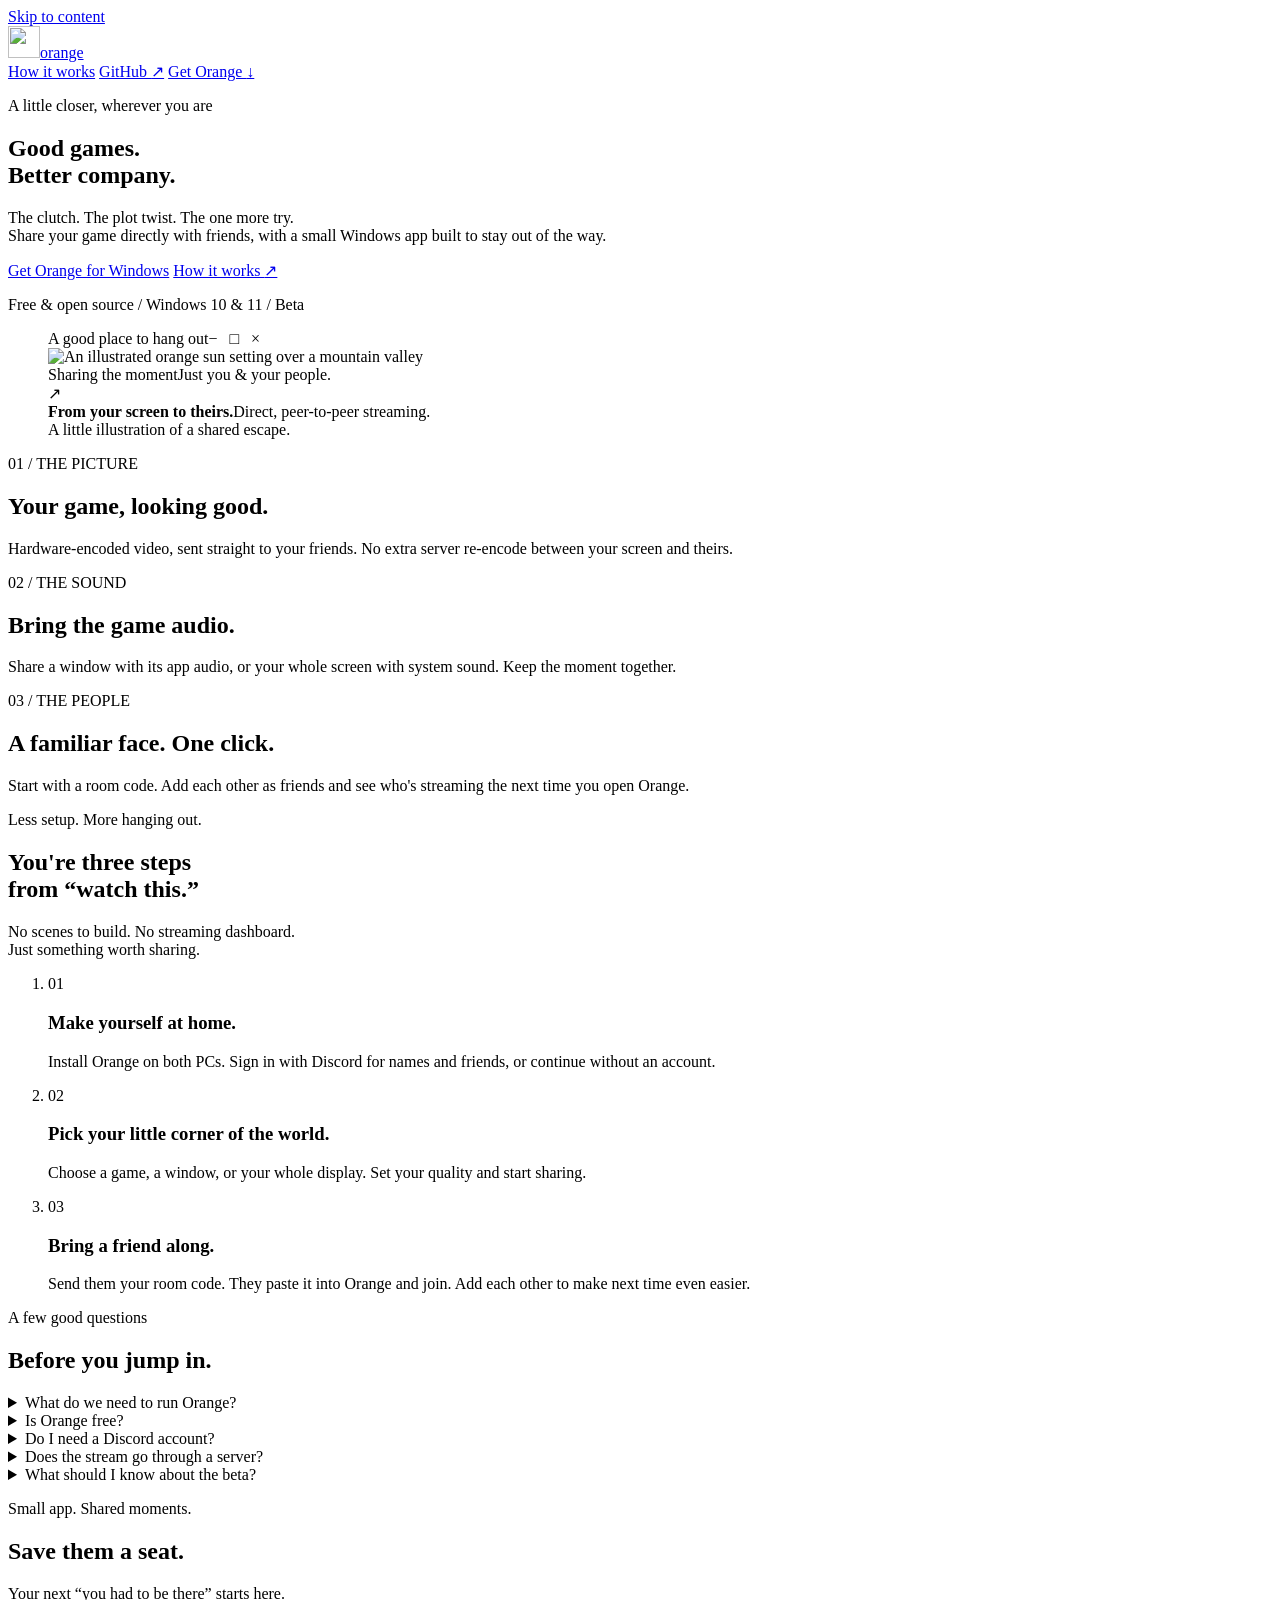
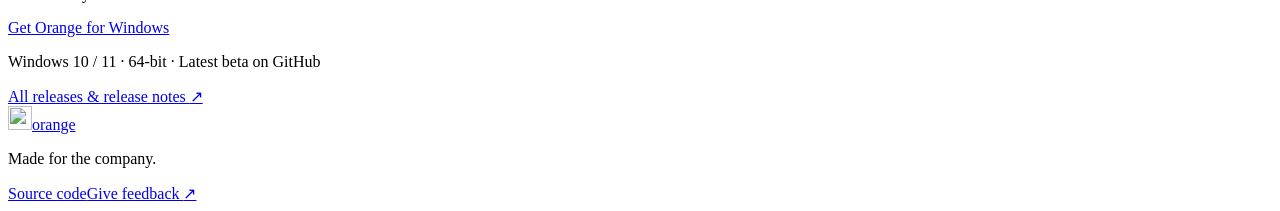
==== website/index.html @ 5a767a02 "Add the Orange download website on existing Azure storage Serve a responsive static landing page fro" ====
<!doctype html>
<html lang="en">
<head>
  <meta charset="utf-8">
  <meta name="viewport" content="width=device-width, initial-scale=1">
  <meta name="theme-color" content="#0d0d10">
  <meta name="description" content="Your game. Your friends. Orange is a free, open-source Windows app for sharing games and windows directly with friends. Download the latest beta.">
  <meta property="og:title" content="Orange — Good games. Better company.">
  <meta property="og:description" content="Share your game, a window, or your whole screen directly with friends. A small Windows app for the moments worth sharing.">
  <meta property="og:type" content="website">
  <meta property="og:url" content="https://orangealpha0d8d5893e69a3.z15.web.core.windows.net/">
  <meta property="og:image" content="https://orangealpha0d8d5893e69a3.z15.web.core.windows.net/logo.png">
  <meta http-equiv="Content-Security-Policy" content="default-src 'self'; script-src 'self'; style-src 'self'; img-src 'self'; connect-src https://orangealpha0d8d5893e69a3.blob.core.windows.net; object-src 'none'; base-uri 'none'; form-action 'none'">
  <title>Orange — Good games. Better company.</title>
  <link rel="icon" href="/logo.png" type="image/png">
  <link rel="stylesheet" href="/styles.css">
  <script src="/release.js" defer></script>
</head>
<body>
  <a class="skip-link" href="#main">Skip to content</a>
  <div class="page-shell">
    <header class="site-header">
      <a class="brand" href="/" aria-label="Orange home"><img src="/logo.png" alt="" width="32" height="32"><span>orange</span></a>
      <nav aria-label="Main navigation">
        <a class="nav-detail" href="#how-it-works">How it works</a>
        <a class="nav-detail" href="https://github.com/brnbtt/orange">GitHub <span aria-hidden="true">↗</span></a>
        <a class="nav-download" href="#download">Get Orange <span aria-hidden="true">↓</span></a>
      </nav>
    </header>

    <main id="main">
      <section class="hero" aria-labelledby="hero-title">
        <div class="hero-copy">
          <p class="eyebrow"><span class="status-dot" aria-hidden="true"></span> A little closer, wherever you are</p>
          <h1 id="hero-title">Good games.<br>Better <span>company.</span></h1>
          <p class="hero-description">The clutch. The plot twist. The one more try.<br class="desktop-break"> Share your game directly with friends, with a small Windows app built to stay out of the way.</p>
          <div class="hero-actions">
            <a class="button" data-download href="https://github.com/brnbtt/orange/releases">Get Orange for Windows</a>
            <a class="text-link" href="#how-it-works">How it works <span aria-hidden="true">↗</span></a>
          </div>
          <p class="fine-print">Free &amp; open source <span aria-hidden="true">/</span> Windows 10 &amp; 11 <span aria-hidden="true">/</span> Beta</p>
        </div>

        <figure class="hero-visual">
          <div class="scene-frame">
            <div class="scene-title"><span><span class="status-dot" aria-hidden="true"></span> A good place to hang out</span><span class="window-dots" aria-hidden="true">− &nbsp; □ &nbsp; ×</span></div>
            <div class="scene-image">
              <img src="/scene.svg" width="800" height="620" alt="An illustrated orange sun setting over a mountain valley">
              <div class="scene-caption"><span class="live-tag">Sharing the moment</span><span>Just you &amp; your people.</span></div>
            </div>
          </div>
          <div class="connection-note"><span class="connection-icon" aria-hidden="true">↗</span><div><strong>From your screen to theirs.</strong><span>Direct, peer-to-peer streaming.</span></div></div>
          <figcaption>A little illustration of a shared escape.</figcaption>
        </figure>
      </section>

      <section class="benefits" aria-label="Why Orange">
        <article><span class="section-number">01 / THE PICTURE</span><h2>Your game, looking good.</h2><p>Hardware-encoded video, sent straight to your friends. No extra server re-encode between your screen and theirs.</p></article>
        <article><span class="section-number">02 / THE SOUND</span><h2>Bring the game audio.</h2><p>Share a window with its app audio, or your whole screen with system sound. Keep the moment together.</p></article>
        <article><span class="section-number">03 / THE PEOPLE</span><h2>A familiar face. One click.</h2><p>Start with a room code. Add each other as friends and see who's streaming the next time you open Orange.</p></article>
      </section>

      <section class="how-section" id="how-it-works" aria-labelledby="how-title">
        <div class="section-heading"><p class="eyebrow">Less setup. More hanging out.</p><h2 id="how-title">You're three steps<br>from “watch this.”</h2><p>No scenes to build. No streaming dashboard.<br>Just something worth sharing.</p></div>
        <ol class="steps">
          <li><span class="step-number" aria-hidden="true">01</span><div><h3>Make yourself at home.</h3><p>Install Orange on both PCs. Sign in with Discord for names and friends, or continue without an account.</p></div></li>
          <li><span class="step-number" aria-hidden="true">02</span><div><h3>Pick your little corner of the world.</h3><p>Choose a game, a window, or your whole display. Set your quality and start sharing.</p></div></li>
          <li><span class="step-number" aria-hidden="true">03</span><div><h3>Bring a friend along.</h3><p>Send them your room code. They paste it into Orange and join. Add each other to make next time even easier.</p></div></li>
        </ol>
      </section>

      <section class="faq-section" aria-labelledby="faq-title">
        <div><p class="eyebrow">A few good questions</p><h2 id="faq-title">Before you jump in.</h2></div>
        <div class="questions">
          <details><summary>What do we need to run Orange?</summary><p>Both people need a 64-bit Windows 10 or Windows 11 PC and Orange installed. Sharing uses a compatible hardware H.265 or H.264 encoder. Keep your graphics drivers up to date; hardware and Windows version affect feature support.</p></details>
          <details><summary>Is Orange free?</summary><p>Yes. Orange is free and open source under the MIT license. You can explore the code, report an issue, or contribute on <a href="https://github.com/brnbtt/orange">GitHub</a>.</p></details>
          <details><summary>Do I need a Discord account?</summary><p>No. You can share and join with a room code without signing in. Discord sign-in adds your name and avatar, and lets friends see when you're streaming. Orange is an independent app, not affiliated with Discord.</p></details>
          <details><summary>Does the stream go through a server?</summary><p>Your video and audio travel directly between PCs. A small relay helps you connect. Upload usage grows with each viewer, and networks that require a TURN relay aren't supported yet.</p></details>
          <details><summary>What should I know about the beta?</summary><p>Orange is still being refined. The current installer is not yet code-signed, so Windows may show an unrecognized-app warning. Download only from the official release links. Found something odd? <a href="https://github.com/brnbtt/orange/issues">Tell us on GitHub</a>.</p></details>
        </div>
      </section>

      <section class="download-section" id="download" aria-labelledby="download-title">
        <div class="download-copy"><p class="eyebrow">Small app. Shared moments.</p><h2 id="download-title">Save them a seat.</h2><p>Your next “you had to be there” starts here.</p></div>
        <div class="download-action">
          <a class="button" data-download href="https://github.com/brnbtt/orange/releases">Get Orange for Windows</a>
          <p id="release-status" class="fine-print" role="status">Windows 10 / 11 · 64-bit · Latest beta on GitHub</p>
          <p id="release-notes" class="release-notes"></p>
          <a class="text-link" href="https://github.com/brnbtt/orange/releases">All releases &amp; release notes <span aria-hidden="true">↗</span></a>
        </div>
      </section>
    </main>

    <footer class="site-footer"><a class="brand" href="/" aria-label="Orange home"><img src="/logo.png" width="24" height="24" alt=""><span>orange</span></a><p>Made for the company.</p><div><a href="https://github.com/brnbtt/orange">Source code</a><a href="https://github.com/brnbtt/orange/issues">Give feedback <span aria-hidden="true">↗</span></a></div></footer>
  </div>
</body>
</html>
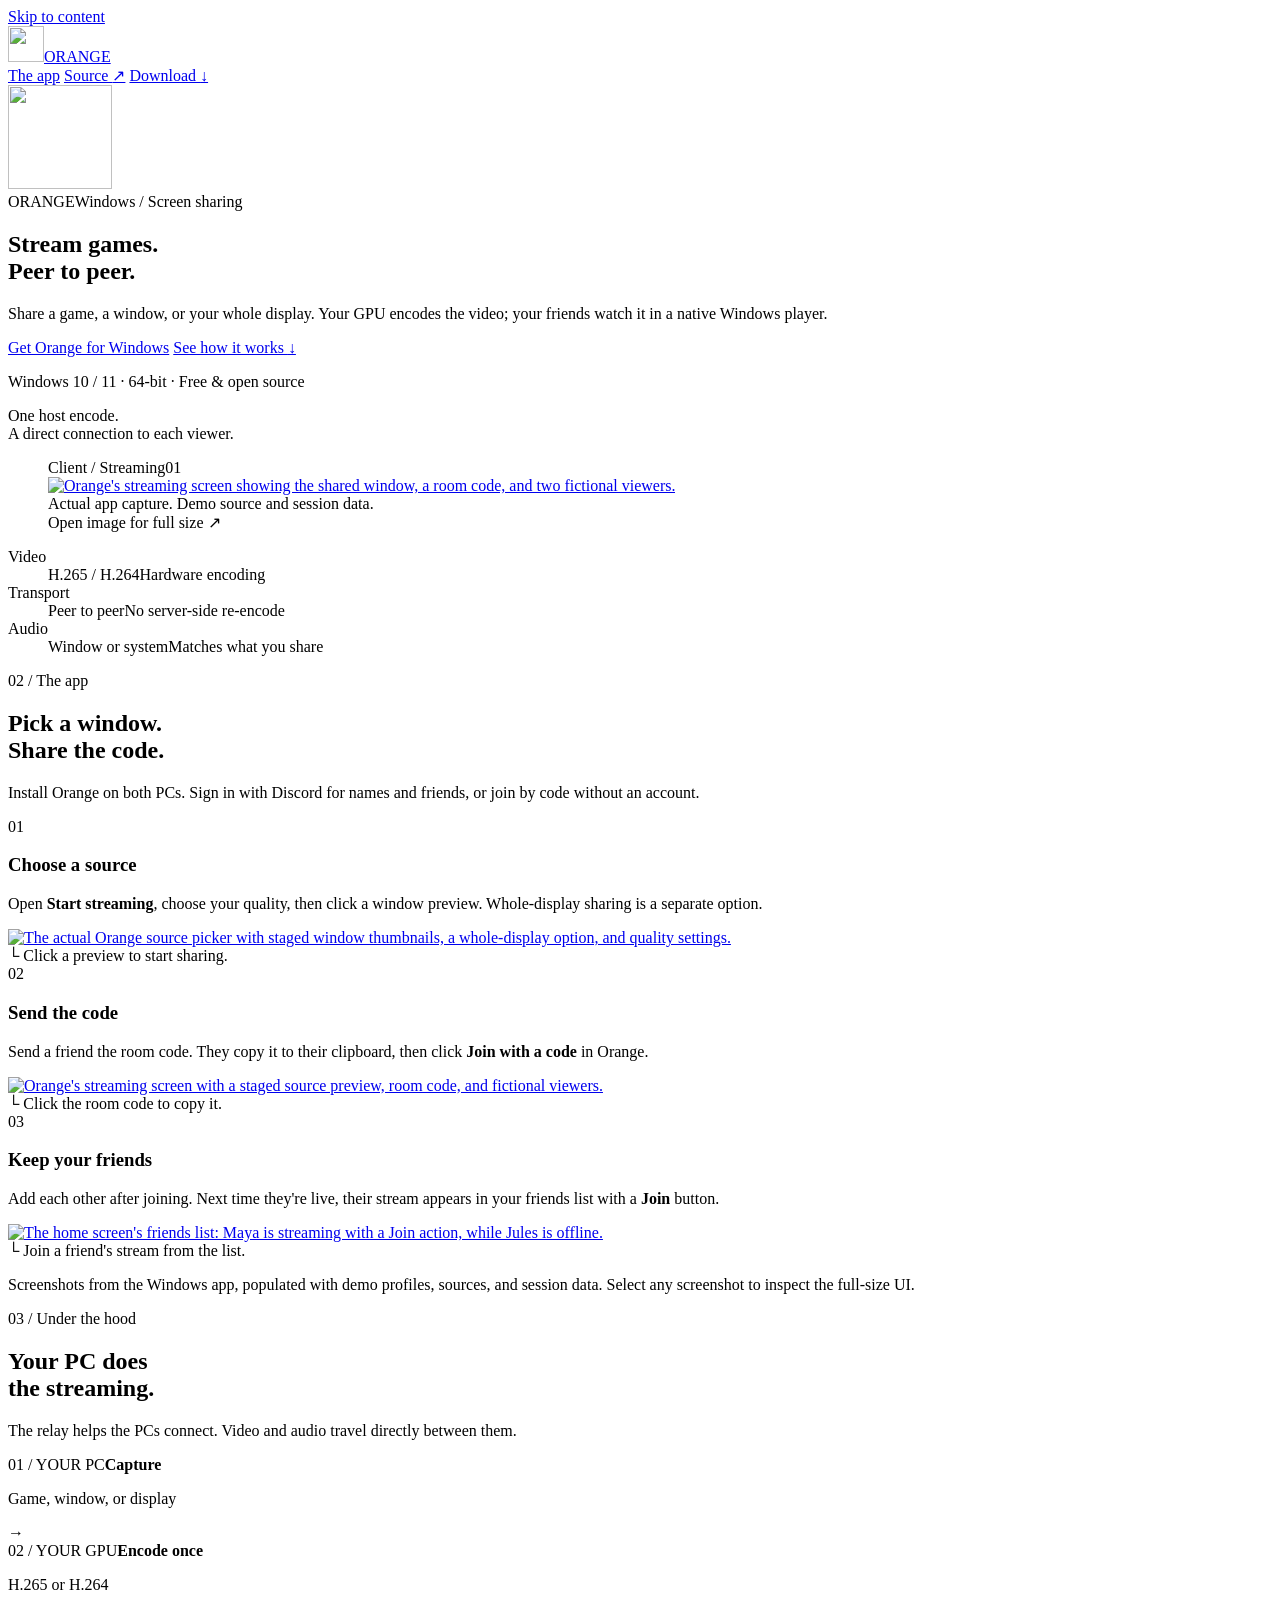
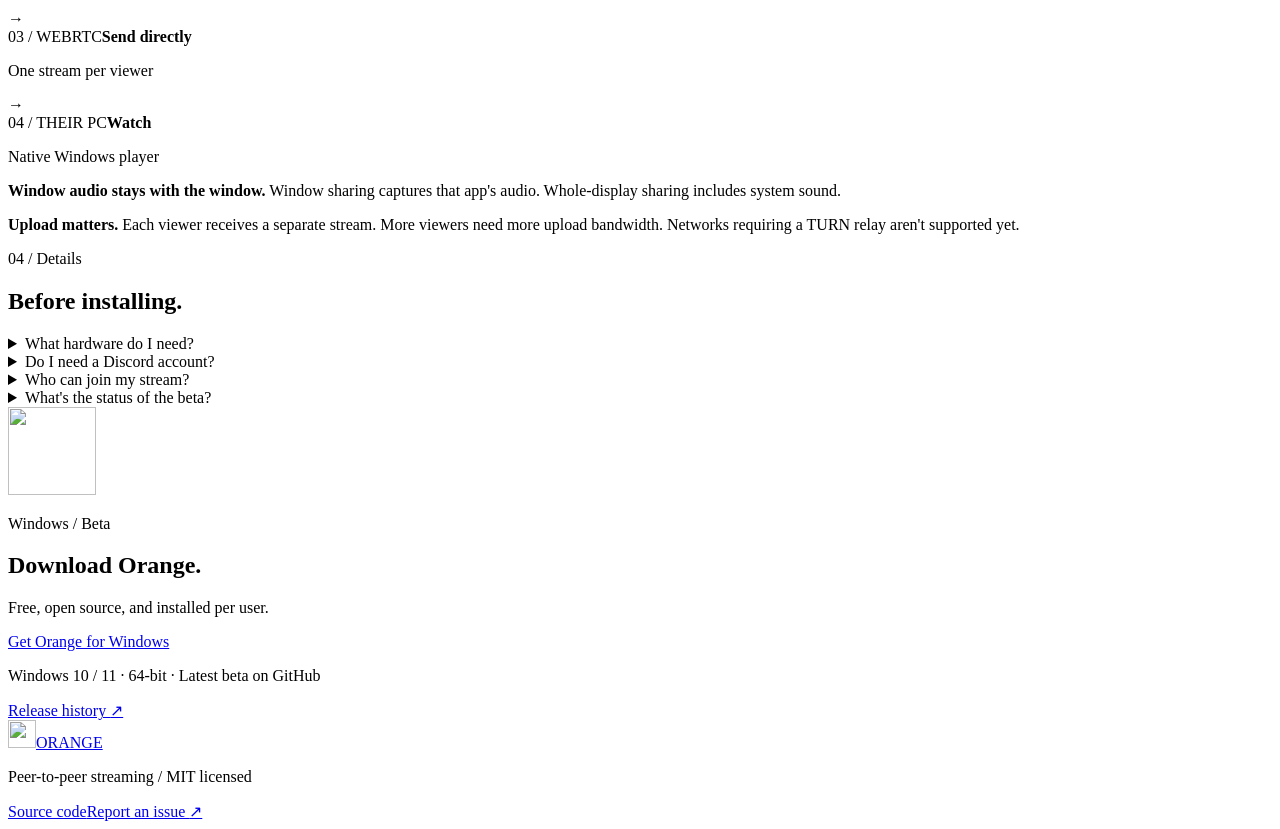
==== commit 95150c10: "Bring the Orange identity and native app captures to the website Replace generic promotional copy wi" ====
--- a/website/index.html
+++ b/website/index.html
@@ -4,15 +4,16 @@
   <meta charset="utf-8">
   <meta name="viewport" content="width=device-width, initial-scale=1">
   <meta name="theme-color" content="#0d0d10">
-  <meta name="description" content="Your game. Your friends. Orange is a free, open-source Windows app for sharing games and windows directly with friends. Download the latest beta.">
-  <meta property="og:title" content="Orange — Good games. Better company.">
-  <meta property="og:description" content="Share your game, a window, or your whole screen directly with friends. A small Windows app for the moments worth sharing.">
+  <meta name="description" content="Orange is a free Windows app for peer-to-peer game and window streaming. Hardware-encoded video, app audio, and a native player. Download the latest beta.">
+  <meta property="og:title" content="ORANGE / Peer-to-peer game streaming">
+  <meta property="og:description" content="Share a game, a window, or your whole display directly with friends. Free and open source. Windows 10 / 11.">
   <meta property="og:type" content="website">
   <meta property="og:url" content="https://orangealpha0d8d5893e69a3.z15.web.core.windows.net/">
-  <meta property="og:image" content="https://orangealpha0d8d5893e69a3.z15.web.core.windows.net/logo.png">
-  <meta http-equiv="Content-Security-Policy" content="default-src 'self'; script-src 'self'; style-src 'self'; img-src 'self'; connect-src https://orangealpha0d8d5893e69a3.blob.core.windows.net; object-src 'none'; base-uri 'none'; form-action 'none'">
-  <title>Orange — Good games. Better company.</title>
+  <meta property="og:image" content="https://orangealpha0d8d5893e69a3.z15.web.core.windows.net/screenshots/streaming.png">
+  <meta http-equiv="Content-Security-Policy" content="default-src 'self'; script-src 'self'; style-src 'self'; img-src 'self'; font-src 'self'; connect-src https://orangealpha0d8d5893e69a3.blob.core.windows.net; object-src 'none'; base-uri 'none'; form-action 'none'">
+  <title>ORANGE / Peer-to-peer game streaming</title>
   <link rel="icon" href="/logo.png" type="image/png">
+  <link rel="preload" href="/fonts/orbitron-latin-700.woff2" as="font" type="font/woff2" crossorigin>
   <link rel="stylesheet" href="/styles.css">
   <script src="/release.js" defer></script>
 </head>
@@ -20,78 +21,99 @@
   <a class="skip-link" href="#main">Skip to content</a>
   <div class="page-shell">
     <header class="site-header">
-      <a class="brand" href="/" aria-label="Orange home"><img src="/logo.png" alt="" width="32" height="32"><span>orange</span></a>
+      <a class="brand" href="/" aria-label="Orange home"><img src="/logo.png" alt="" width="36" height="36"><span>ORANGE</span></a>
       <nav aria-label="Main navigation">
-        <a class="nav-detail" href="#how-it-works">How it works</a>
-        <a class="nav-detail" href="https://github.com/brnbtt/orange">GitHub <span aria-hidden="true">↗</span></a>
-        <a class="nav-download" href="#download">Get Orange <span aria-hidden="true">↓</span></a>
+        <a class="nav-detail" href="#how-it-works">The app</a>
+        <a class="nav-detail" href="https://github.com/brnbtt/orange">Source <span aria-hidden="true">↗</span></a>
+        <a class="nav-download" href="#download">Download <span aria-hidden="true">↓</span></a>
       </nav>
     </header>
 
     <main id="main">
       <section class="hero" aria-labelledby="hero-title">
         <div class="hero-copy">
-          <p class="eyebrow"><span class="status-dot" aria-hidden="true"></span> A little closer, wherever you are</p>
-          <h1 id="hero-title">Good games.<br>Better <span>company.</span></h1>
-          <p class="hero-description">The clutch. The plot twist. The one more try.<br class="desktop-break"> Share your game directly with friends, with a small Windows app built to stay out of the way.</p>
+          <div class="hero-identity"><img src="/logo.png" width="104" height="104" alt=""><div><span class="wordmark">ORANGE</span><span class="eyebrow">Windows / Screen sharing</span></div></div>
+          <h1 id="hero-title">Stream games.<br><span>Peer to peer.</span></h1>
+          <p class="hero-description">Share a game, a window, or your whole display. Your GPU encodes the video; your friends watch it in a native Windows player.</p>
           <div class="hero-actions">
             <a class="button" data-download href="https://github.com/brnbtt/orange/releases">Get Orange for Windows</a>
-            <a class="text-link" href="#how-it-works">How it works <span aria-hidden="true">↗</span></a>
+            <a class="text-link" href="#how-it-works">See how it works <span aria-hidden="true">↓</span></a>
           </div>
-          <p class="fine-print">Free &amp; open source <span aria-hidden="true">/</span> Windows 10 &amp; 11 <span aria-hidden="true">/</span> Beta</p>
+          <p class="fine-print">Windows 10 / 11 · 64-bit · Free &amp; open source</p>
+          <div class="hero-spec"><span class="crosshair" aria-hidden="true"></span><span>One host encode.<br>A direct connection to each viewer.</span></div>
         </div>
-
-        <figure class="hero-visual">
-          <div class="scene-frame">
-            <div class="scene-title"><span><span class="status-dot" aria-hidden="true"></span> A good place to hang out</span><span class="window-dots" aria-hidden="true">− &nbsp; □ &nbsp; ×</span></div>
-            <div class="scene-image">
-              <img src="/scene.svg" width="800" height="620" alt="An illustrated orange sun setting over a mountain valley">
-              <div class="scene-caption"><span class="live-tag">Sharing the moment</span><span>Just you &amp; your people.</span></div>
-            </div>
-          </div>
-          <div class="connection-note"><span class="connection-icon" aria-hidden="true">↗</span><div><strong>From your screen to theirs.</strong><span>Direct, peer-to-peer streaming.</span></div></div>
-          <figcaption>A little illustration of a shared escape.</figcaption>
+        <figure class="hero-capture">
+          <div class="capture-label"><span>Client / Streaming</span><span>01</span></div>
+          <a class="capture-frame" href="/screenshots/streaming.png" target="_blank" rel="noopener" aria-label="Open the Orange streaming screenshot at full size">
+            <img src="/screenshots/streaming.png" width="720" height="990" fetchpriority="high" alt="Orange's streaming screen showing the shared window, a room code, and two fictional viewers.">
+          </a>
+          <figcaption>Actual app capture. Demo source and session data.<br><span>Open image for full size <span aria-hidden="true">↗</span></span></figcaption>
         </figure>
       </section>
 
-      <section class="benefits" aria-label="Why Orange">
-        <article><span class="section-number">01 / THE PICTURE</span><h2>Your game, looking good.</h2><p>Hardware-encoded video, sent straight to your friends. No extra server re-encode between your screen and theirs.</p></article>
-        <article><span class="section-number">02 / THE SOUND</span><h2>Bring the game audio.</h2><p>Share a window with its app audio, or your whole screen with system sound. Keep the moment together.</p></article>
-        <article><span class="section-number">03 / THE PEOPLE</span><h2>A familiar face. One click.</h2><p>Start with a room code. Add each other as friends and see who's streaming the next time you open Orange.</p></article>
+      <dl class="spec-strip" aria-label="Streaming features">
+        <div><dt>Video</dt><dd>H.265 / H.264<span>Hardware encoding</span></dd></div>
+        <div><dt>Transport</dt><dd>Peer to peer<span>No server-side re-encode</span></dd></div>
+        <div><dt>Audio</dt><dd>Window or system<span>Matches what you share</span></dd></div>
+      </dl>
+
+      <section class="workflow" id="how-it-works" aria-labelledby="workflow-title">
+        <div class="section-heading"><div><p class="eyebrow"><span>02</span> / The app</p><h2 id="workflow-title">Pick a window.<br>Share the code.</h2></div><p>Install Orange on both PCs. Sign in with Discord for names and friends, or join by code without an account.</p></div>
+        <div class="workflow-grid">
+          <article class="workflow-step">
+            <div class="step-heading"><span class="step-number">01</span><h3>Choose a source</h3></div>
+            <p>Open <strong>Start streaming</strong>, choose your quality, then click a window preview. Whole-display sharing is a separate option.</p>
+            <a class="screenshot-link" href="/screenshots/pick.png" target="_blank" rel="noopener" aria-label="Open the source picker screenshot at full size"><img src="/screenshots/pick.png" width="720" height="990" loading="lazy" alt="The actual Orange source picker with staged window thumbnails, a whole-display option, and quality settings."></a>
+            <div class="screen-note"><span class="note-marker" aria-hidden="true">└</span> Click a preview to start sharing.</div>
+          </article>
+          <article class="workflow-step">
+            <div class="step-heading"><span class="step-number">02</span><h3>Send the code</h3></div>
+            <p>Send a friend the room code. They copy it to their clipboard, then click <strong>Join with a code</strong> in Orange.</p>
+            <a class="screenshot-link" href="/screenshots/streaming.png" target="_blank" rel="noopener" aria-label="Open the streaming screen screenshot at full size"><img src="/screenshots/streaming.png" width="720" height="990" loading="lazy" alt="Orange's streaming screen with a staged source preview, room code, and fictional viewers."></a>
+            <div class="screen-note"><span class="note-marker" aria-hidden="true">└</span> Click the room code to copy it.</div>
+          </article>
+          <article class="workflow-step">
+            <div class="step-heading"><span class="step-number">03</span><h3>Keep your friends</h3></div>
+            <p>Add each other after joining. Next time they're live, their stream appears in your friends list with a <strong>Join</strong> button.</p>
+            <a class="screenshot-link" href="/screenshots/home.png" target="_blank" rel="noopener" aria-label="Open the friends list screenshot at full size"><img src="/screenshots/home.png" width="720" height="990" loading="lazy" alt="The home screen's friends list: Maya is streaming with a Join action, while Jules is offline."></a>
+            <div class="screen-note"><span class="note-marker" aria-hidden="true">└</span> Join a friend's stream from the list.</div>
+          </article>
+        </div>
+        <p class="capture-disclosure">Screenshots from the Windows app, populated with demo profiles, sources, and session data. Select any screenshot to inspect the full-size UI.</p>
       </section>
 
-      <section class="how-section" id="how-it-works" aria-labelledby="how-title">
-        <div class="section-heading"><p class="eyebrow">Less setup. More hanging out.</p><h2 id="how-title">You're three steps<br>from “watch this.”</h2><p>No scenes to build. No streaming dashboard.<br>Just something worth sharing.</p></div>
-        <ol class="steps">
-          <li><span class="step-number" aria-hidden="true">01</span><div><h3>Make yourself at home.</h3><p>Install Orange on both PCs. Sign in with Discord for names and friends, or continue without an account.</p></div></li>
-          <li><span class="step-number" aria-hidden="true">02</span><div><h3>Pick your little corner of the world.</h3><p>Choose a game, a window, or your whole display. Set your quality and start sharing.</p></div></li>
-          <li><span class="step-number" aria-hidden="true">03</span><div><h3>Bring a friend along.</h3><p>Send them your room code. They paste it into Orange and join. Add each other to make next time even easier.</p></div></li>
-        </ol>
+      <section class="media-section" aria-labelledby="media-title">
+        <div class="section-heading"><div><p class="eyebrow"><span>03</span> / Under the hood</p><h2 id="media-title">Your PC does<br>the streaming.</h2></div><p>The relay helps the PCs connect. Video and audio travel directly between them.</p></div>
+        <div class="signal-path" aria-label="Media flow: capture, hardware encode, direct connection, native player">
+          <div><span>01 / YOUR PC</span><strong>Capture</strong><p>Game, window, or display</p></div><span class="path-arrow" aria-hidden="true">→</span>
+          <div><span>02 / YOUR GPU</span><strong>Encode once</strong><p>H.265 or H.264</p></div><span class="path-arrow" aria-hidden="true">→</span>
+          <div><span>03 / WEBRTC</span><strong>Send directly</strong><p>One stream per viewer</p></div><span class="path-arrow" aria-hidden="true">→</span>
+          <div><span>04 / THEIR PC</span><strong>Watch</strong><p>Native Windows player</p></div>
+        </div>
+        <div class="technical-notes"><p><strong>Window audio stays with the window.</strong> Window sharing captures that app's audio. Whole-display sharing includes system sound.</p><p><strong>Upload matters.</strong> Each viewer receives a separate stream. More viewers need more upload bandwidth. Networks requiring a TURN relay aren't supported yet.</p></div>
       </section>
 
       <section class="faq-section" aria-labelledby="faq-title">
-        <div><p class="eyebrow">A few good questions</p><h2 id="faq-title">Before you jump in.</h2></div>
+        <div><p class="eyebrow"><span>04</span> / Details</p><h2 id="faq-title">Before installing.</h2></div>
         <div class="questions">
-          <details><summary>What do we need to run Orange?</summary><p>Both people need a 64-bit Windows 10 or Windows 11 PC and Orange installed. Sharing uses a compatible hardware H.265 or H.264 encoder. Keep your graphics drivers up to date; hardware and Windows version affect feature support.</p></details>
-          <details><summary>Is Orange free?</summary><p>Yes. Orange is free and open source under the MIT license. You can explore the code, report an issue, or contribute on <a href="https://github.com/brnbtt/orange">GitHub</a>.</p></details>
-          <details><summary>Do I need a Discord account?</summary><p>No. You can share and join with a room code without signing in. Discord sign-in adds your name and avatar, and lets friends see when you're streaming. Orange is an independent app, not affiliated with Discord.</p></details>
-          <details><summary>Does the stream go through a server?</summary><p>Your video and audio travel directly between PCs. A small relay helps you connect. Upload usage grows with each viewer, and networks that require a TURN relay aren't supported yet.</p></details>
-          <details><summary>What should I know about the beta?</summary><p>Orange is still being refined. The current installer is not yet code-signed, so Windows may show an unrecognized-app warning. Download only from the official release links. Found something odd? <a href="https://github.com/brnbtt/orange/issues">Tell us on GitHub</a>.</p></details>
+          <details><summary>What hardware do I need?</summary><p>A 64-bit Windows 10 or Windows 11 PC. Sharing requires a compatible hardware H.265 or H.264 encoder. Keep your graphics drivers current; hardware and Windows version affect feature support.</p></details>
+          <details><summary>Do I need a Discord account?</summary><p>No. You can host and join with a room code without signing in. Discord sign-in adds your name, avatar, and friend discovery. Orange is independent of Discord.</p></details>
+          <details><summary>Who can join my stream?</summary><p>Anyone who has your room code can join and can pass it on. The friends list controls who can discover your stream; it doesn't restrict access to people with the code.</p></details>
+          <details><summary>What's the status of the beta?</summary><p>Orange is in active development. The installer isn't code-signed yet, so Windows may display an unrecognized-app warning. Download from the official release links and report problems on <a href="https://github.com/brnbtt/orange/issues">GitHub</a>.</p></details>
         </div>
       </section>
 
       <section class="download-section" id="download" aria-labelledby="download-title">
-        <div class="download-copy"><p class="eyebrow">Small app. Shared moments.</p><h2 id="download-title">Save them a seat.</h2><p>Your next “you had to be there” starts here.</p></div>
+        <div class="download-copy"><img src="/logo.png" width="88" height="88" alt=""><div><p class="eyebrow">Windows / Beta</p><h2 id="download-title">Download Orange.</h2><p>Free, open source, and installed per user.</p></div></div>
         <div class="download-action">
           <a class="button" data-download href="https://github.com/brnbtt/orange/releases">Get Orange for Windows</a>
           <p id="release-status" class="fine-print" role="status">Windows 10 / 11 · 64-bit · Latest beta on GitHub</p>
           <p id="release-notes" class="release-notes"></p>
-          <a class="text-link" href="https://github.com/brnbtt/orange/releases">All releases &amp; release notes <span aria-hidden="true">↗</span></a>
+          <a class="text-link" href="https://github.com/brnbtt/orange/releases">Release history <span aria-hidden="true">↗</span></a>
         </div>
       </section>
     </main>
-
-    <footer class="site-footer"><a class="brand" href="/" aria-label="Orange home"><img src="/logo.png" width="24" height="24" alt=""><span>orange</span></a><p>Made for the company.</p><div><a href="https://github.com/brnbtt/orange">Source code</a><a href="https://github.com/brnbtt/orange/issues">Give feedback <span aria-hidden="true">↗</span></a></div></footer>
+    <footer class="site-footer"><a class="brand" href="/" aria-label="Orange home"><img src="/logo.png" width="28" height="28" alt=""><span>ORANGE</span></a><p>Peer-to-peer streaming / MIT licensed</p><div><a href="https://github.com/brnbtt/orange">Source code</a><a href="https://github.com/brnbtt/orange/issues">Report an issue <span aria-hidden="true">↗</span></a></div></footer>
   </div>
 </body>
 </html>
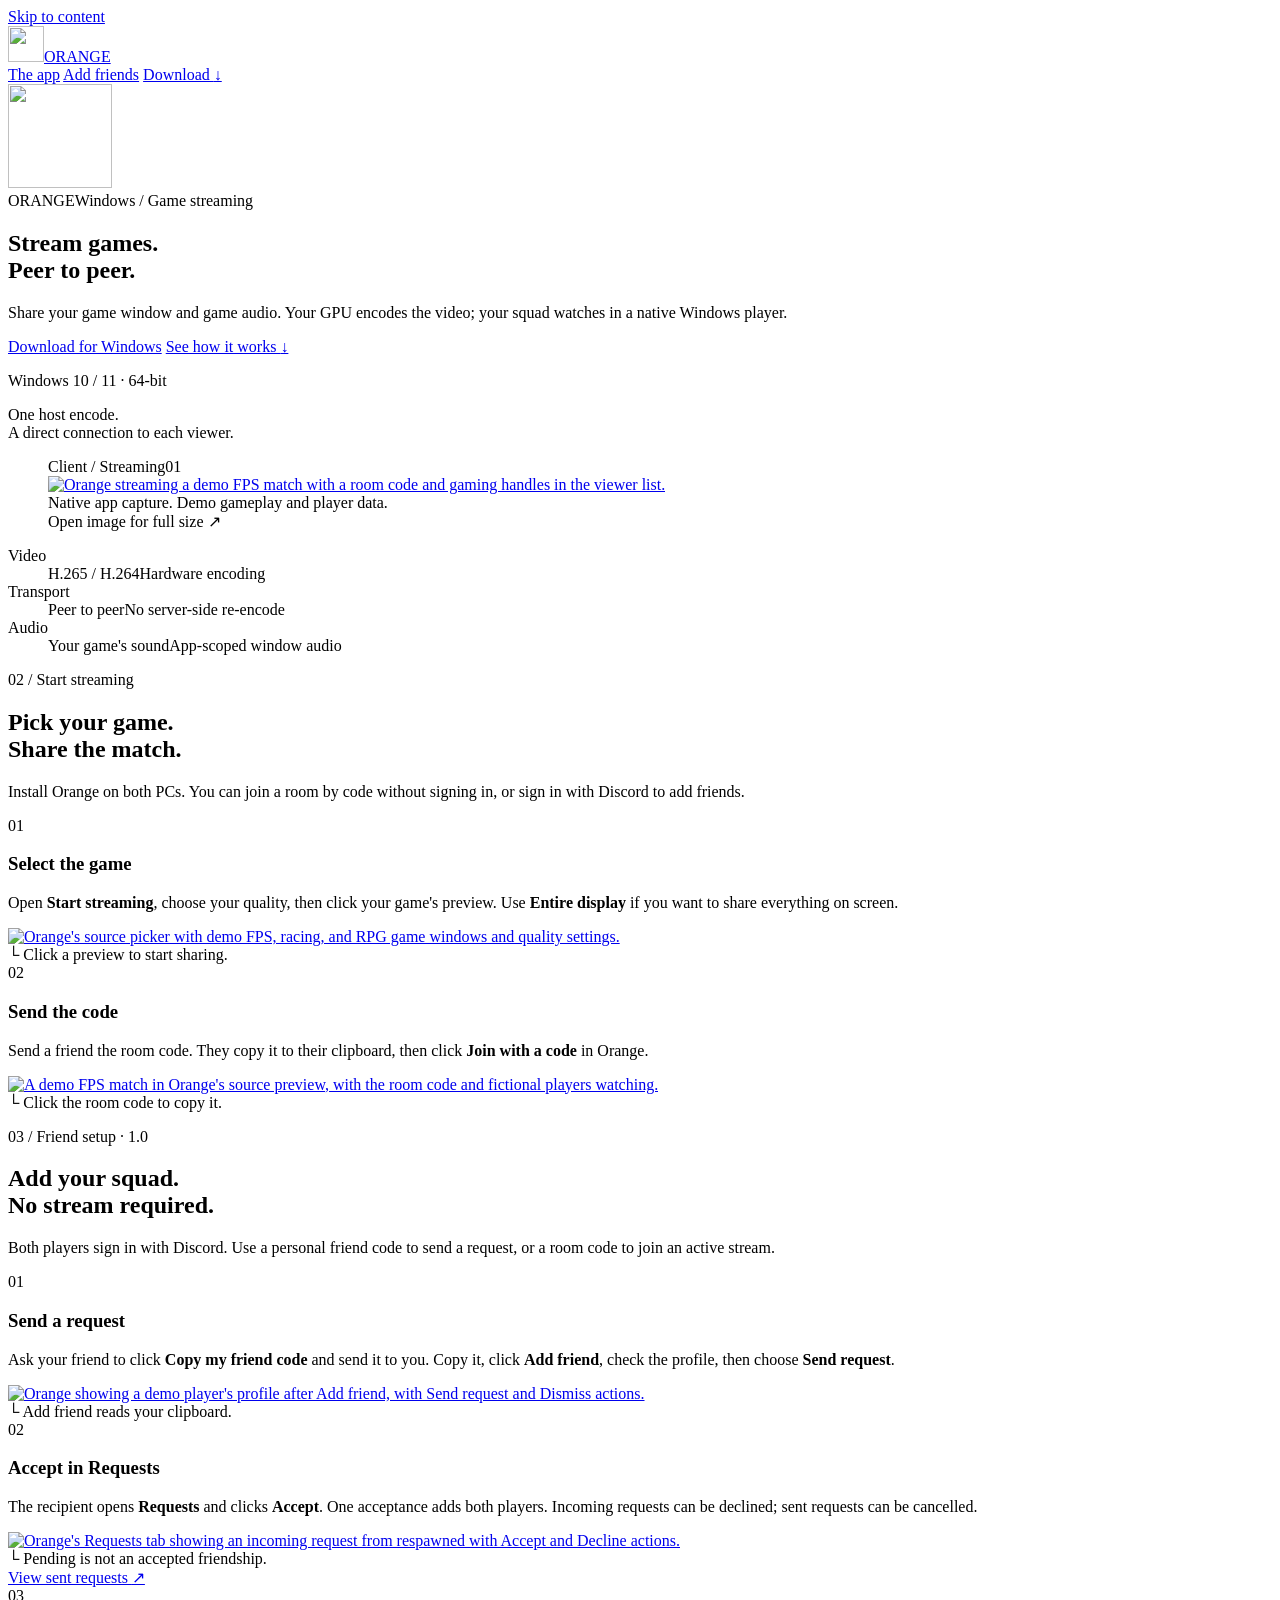
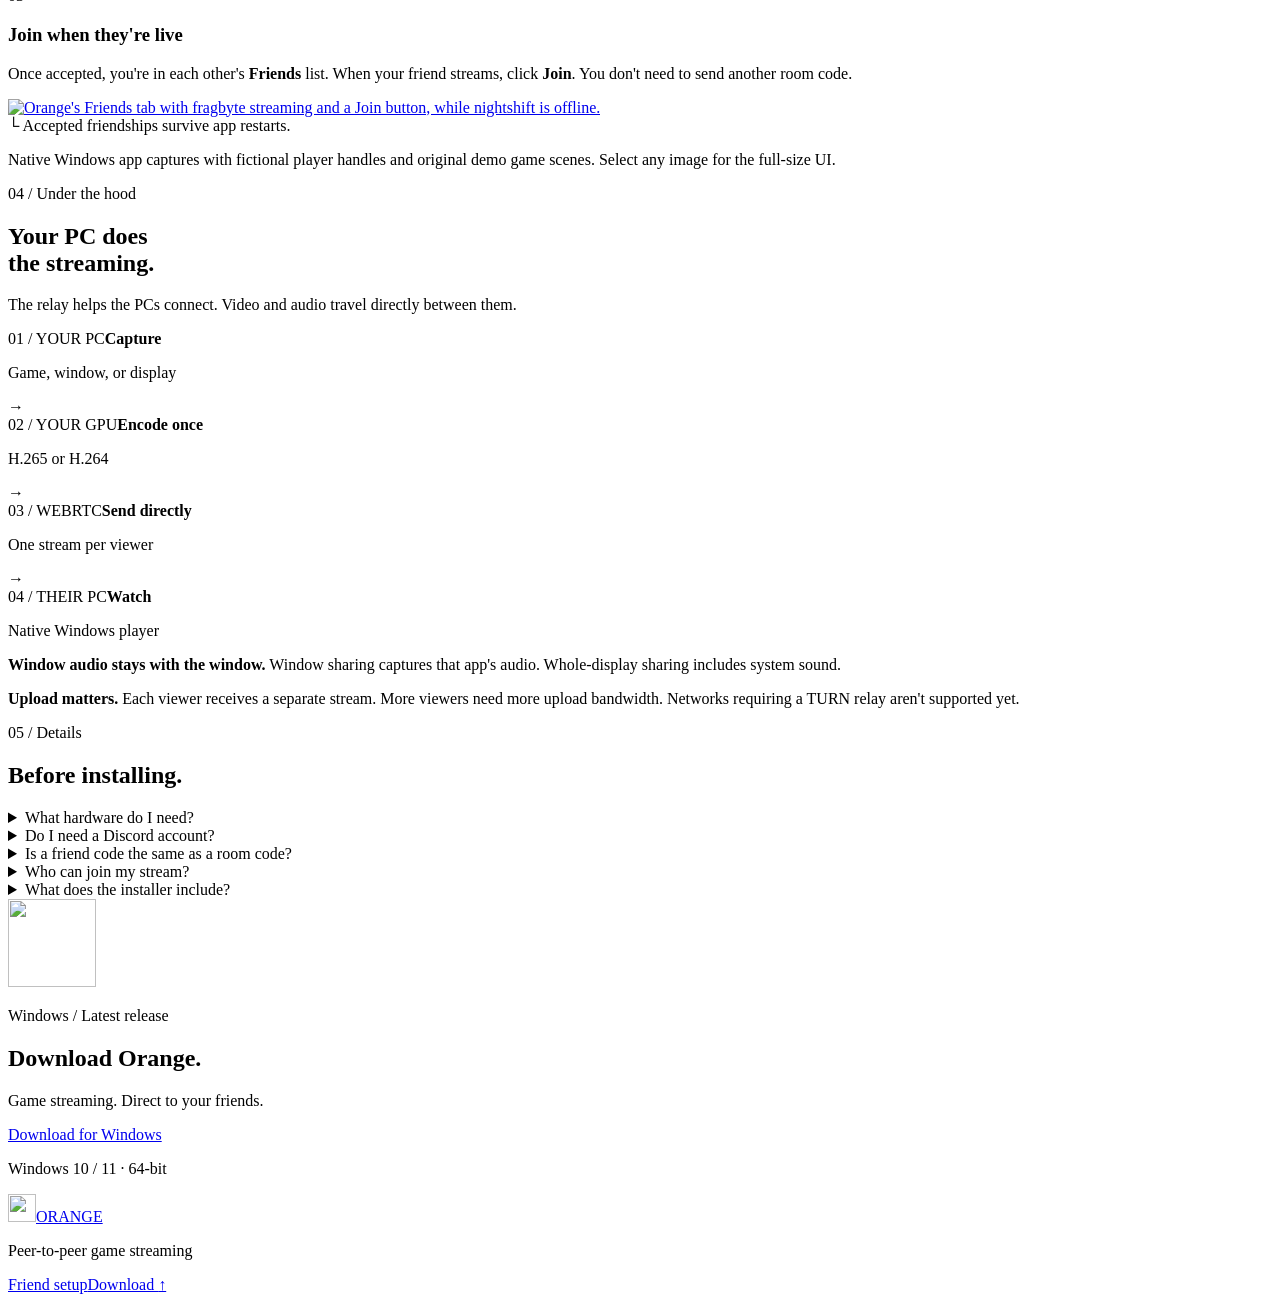
==== commit 5e68835d: "Align the website with gaming and the 1.0 friend flow Remove open-source and MIT claims while the ap" ====
--- a/website/index.html
+++ b/website/index.html
@@ -4,9 +4,9 @@
   <meta charset="utf-8">
   <meta name="viewport" content="width=device-width, initial-scale=1">
   <meta name="theme-color" content="#0d0d10">
-  <meta name="description" content="Orange is a free Windows app for peer-to-peer game and window streaming. Hardware-encoded video, app audio, and a native player. Download the latest beta.">
+  <meta name="description" content="Stream your games directly to friends with Orange for Windows. GPU encoding, game audio, and a native player. Add your squad with personal friend codes.">
   <meta property="og:title" content="ORANGE / Peer-to-peer game streaming">
-  <meta property="og:description" content="Share a game, a window, or your whole display directly with friends. Free and open source. Windows 10 / 11.">
+  <meta property="og:description" content="Share your game and game audio directly with friends. Add your squad, see who's streaming, and join from Orange. Windows 10 / 11.">
   <meta property="og:type" content="website">
   <meta property="og:url" content="https://orangealpha0d8d5893e69a3.z15.web.core.windows.net/">
   <meta property="og:image" content="https://orangealpha0d8d5893e69a3.z15.web.core.windows.net/screenshots/streaming.png">
@@ -24,7 +24,7 @@
       <a class="brand" href="/" aria-label="Orange home"><img src="/logo.png" alt="" width="36" height="36"><span>ORANGE</span></a>
       <nav aria-label="Main navigation">
         <a class="nav-detail" href="#how-it-works">The app</a>
-        <a class="nav-detail" href="https://github.com/brnbtt/orange">Source <span aria-hidden="true">↗</span></a>
+        <a class="nav-detail" href="#friends">Add friends</a>
         <a class="nav-download" href="#download">Download <span aria-hidden="true">↓</span></a>
       </nav>
     </header>
@@ -32,58 +32,76 @@
     <main id="main">
       <section class="hero" aria-labelledby="hero-title">
         <div class="hero-copy">
-          <div class="hero-identity"><img src="/logo.png" width="104" height="104" alt=""><div><span class="wordmark">ORANGE</span><span class="eyebrow">Windows / Screen sharing</span></div></div>
+          <div class="hero-identity"><img src="/logo.png" width="104" height="104" alt=""><div><span class="wordmark">ORANGE</span><span class="eyebrow">Windows / Game streaming</span></div></div>
           <h1 id="hero-title">Stream games.<br><span>Peer to peer.</span></h1>
-          <p class="hero-description">Share a game, a window, or your whole display. Your GPU encodes the video; your friends watch it in a native Windows player.</p>
+          <p class="hero-description">Share your game window and game audio. Your GPU encodes the video; your squad watches in a native Windows player.</p>
           <div class="hero-actions">
-            <a class="button" data-download href="https://github.com/brnbtt/orange/releases">Get Orange for Windows</a>
+            <a class="button" data-download href="https://orangealpha0d8d5893e69a3.blob.core.windows.net/releases/orange-setup-1.0.0.exe">Download for Windows</a>
             <a class="text-link" href="#how-it-works">See how it works <span aria-hidden="true">↓</span></a>
           </div>
-          <p class="fine-print">Windows 10 / 11 · 64-bit · Free &amp; open source</p>
+          <p class="fine-print">Windows 10 / 11 · 64-bit</p>
           <div class="hero-spec"><span class="crosshair" aria-hidden="true"></span><span>One host encode.<br>A direct connection to each viewer.</span></div>
         </div>
         <figure class="hero-capture">
           <div class="capture-label"><span>Client / Streaming</span><span>01</span></div>
           <a class="capture-frame" href="/screenshots/streaming.png" target="_blank" rel="noopener" aria-label="Open the Orange streaming screenshot at full size">
-            <img src="/screenshots/streaming.png" width="720" height="990" fetchpriority="high" alt="Orange's streaming screen showing the shared window, a room code, and two fictional viewers.">
+            <img src="/screenshots/streaming.png" width="720" height="990" fetchpriority="high" alt="Orange streaming a demo FPS match with a room code and gaming handles in the viewer list.">
           </a>
-          <figcaption>Actual app capture. Demo source and session data.<br><span>Open image for full size <span aria-hidden="true">↗</span></span></figcaption>
+          <figcaption>Native app capture. Demo gameplay and player data.<br><span>Open image for full size <span aria-hidden="true">↗</span></span></figcaption>
         </figure>
       </section>
 
       <dl class="spec-strip" aria-label="Streaming features">
         <div><dt>Video</dt><dd>H.265 / H.264<span>Hardware encoding</span></dd></div>
         <div><dt>Transport</dt><dd>Peer to peer<span>No server-side re-encode</span></dd></div>
-        <div><dt>Audio</dt><dd>Window or system<span>Matches what you share</span></dd></div>
+        <div><dt>Audio</dt><dd>Your game's sound<span>App-scoped window audio</span></dd></div>
       </dl>
 
       <section class="workflow" id="how-it-works" aria-labelledby="workflow-title">
-        <div class="section-heading"><div><p class="eyebrow"><span>02</span> / The app</p><h2 id="workflow-title">Pick a window.<br>Share the code.</h2></div><p>Install Orange on both PCs. Sign in with Discord for names and friends, or join by code without an account.</p></div>
-        <div class="workflow-grid">
+        <div class="section-heading"><div><p class="eyebrow"><span>02</span> / Start streaming</p><h2 id="workflow-title">Pick your game.<br>Share the match.</h2></div><p>Install Orange on both PCs. You can join a room by code without signing in, or sign in with Discord to add friends.</p></div>
+        <div class="workflow-grid workflow-pair">
           <article class="workflow-step">
-            <div class="step-heading"><span class="step-number">01</span><h3>Choose a source</h3></div>
-            <p>Open <strong>Start streaming</strong>, choose your quality, then click a window preview. Whole-display sharing is a separate option.</p>
-            <a class="screenshot-link" href="/screenshots/pick.png" target="_blank" rel="noopener" aria-label="Open the source picker screenshot at full size"><img src="/screenshots/pick.png" width="720" height="990" loading="lazy" alt="The actual Orange source picker with staged window thumbnails, a whole-display option, and quality settings."></a>
+            <div class="step-heading"><span class="step-number">01</span><h3>Select the game</h3></div>
+            <p>Open <strong>Start streaming</strong>, choose your quality, then click your game's preview. Use <strong>Entire display</strong> if you want to share everything on screen.</p>
+            <a class="screenshot-link" href="/screenshots/pick.png" target="_blank" rel="noopener" aria-label="Open the game picker screenshot at full size"><img src="/screenshots/pick.png" width="720" height="990" loading="lazy" alt="Orange's source picker with demo FPS, racing, and RPG game windows and quality settings."></a>
             <div class="screen-note"><span class="note-marker" aria-hidden="true">└</span> Click a preview to start sharing.</div>
           </article>
           <article class="workflow-step">
             <div class="step-heading"><span class="step-number">02</span><h3>Send the code</h3></div>
             <p>Send a friend the room code. They copy it to their clipboard, then click <strong>Join with a code</strong> in Orange.</p>
-            <a class="screenshot-link" href="/screenshots/streaming.png" target="_blank" rel="noopener" aria-label="Open the streaming screen screenshot at full size"><img src="/screenshots/streaming.png" width="720" height="990" loading="lazy" alt="Orange's streaming screen with a staged source preview, room code, and fictional viewers."></a>
+            <a class="screenshot-link" href="/screenshots/streaming.png" target="_blank" rel="noopener" aria-label="Open the streaming screen screenshot at full size"><img src="/screenshots/streaming.png" width="720" height="990" loading="lazy" alt="A demo FPS match in Orange's source preview, with the room code and fictional players watching."></a>
             <div class="screen-note"><span class="note-marker" aria-hidden="true">└</span> Click the room code to copy it.</div>
           </article>
+        </div>
+      </section>
+
+      <section class="workflow friends-section" id="friends" aria-labelledby="friends-title">
+        <div class="section-heading"><div><p class="eyebrow"><span>03</span> / Friend setup · 1.0</p><h2 id="friends-title">Add your squad.<br>No stream required.</h2></div><p>Both players sign in with Discord. Use a personal friend code to send a request, or a room code to join an active stream.</p></div>
+        <div class="workflow-grid">
           <article class="workflow-step">
-            <div class="step-heading"><span class="step-number">03</span><h3>Keep your friends</h3></div>
-            <p>Add each other after joining. Next time they're live, their stream appears in your friends list with a <strong>Join</strong> button.</p>
-            <a class="screenshot-link" href="/screenshots/home.png" target="_blank" rel="noopener" aria-label="Open the friends list screenshot at full size"><img src="/screenshots/home.png" width="720" height="990" loading="lazy" alt="The home screen's friends list: Maya is streaming with a Join action, while Jules is offline."></a>
-            <div class="screen-note"><span class="note-marker" aria-hidden="true">└</span> Join a friend's stream from the list.</div>
+            <div class="step-heading"><span class="step-number">01</span><h3>Send a request</h3></div>
+            <p>Ask your friend to click <strong>Copy my friend code</strong> and send it to you. Copy it, click <strong>Add friend</strong>, check the profile, then choose <strong>Send request</strong>.</p>
+            <a class="screenshot-link" href="/screenshots/add-friend.png" target="_blank" rel="noopener" aria-label="Open the friend request confirmation screenshot at full size"><img src="/screenshots/add-friend.png" width="720" height="990" loading="lazy" alt="Orange showing a demo player's profile after Add friend, with Send request and Dismiss actions."></a>
+            <div class="screen-note"><span class="note-marker" aria-hidden="true">└</span> Add friend reads your clipboard.</div>
+          </article>
+          <article class="workflow-step">
+            <div class="step-heading"><span class="step-number">02</span><h3>Accept in Requests</h3></div>
+            <p>The recipient opens <strong>Requests</strong> and clicks <strong>Accept</strong>. One acceptance adds both players. Incoming requests can be declined; sent requests can be cancelled.</p>
+            <a class="screenshot-link" href="/screenshots/requests-incoming.png" target="_blank" rel="noopener" aria-label="Open the incoming Requests screenshot at full size"><img src="/screenshots/requests-incoming.png" width="720" height="990" loading="lazy" alt="Orange's Requests tab showing an incoming request from respawned with Accept and Decline actions."></a>
+            <div class="screen-note"><span class="note-marker" aria-hidden="true">└</span> Pending is not an accepted friendship.<br><a class="text-link" href="/screenshots/requests.png" target="_blank" rel="noopener">View sent requests <span aria-hidden="true">↗</span></a></div>
+          </article>
+          <article class="workflow-step">
+            <div class="step-heading"><span class="step-number">03</span><h3>Join when they're live</h3></div>
+            <p>Once accepted, you're in each other's <strong>Friends</strong> list. When your friend streams, click <strong>Join</strong>. You don't need to send another room code.</p>
+            <a class="screenshot-link" href="/screenshots/home.png" target="_blank" rel="noopener" aria-label="Open the gaming friends list screenshot at full size"><img src="/screenshots/home.png" width="720" height="990" loading="lazy" alt="Orange's Friends tab with fragbyte streaming and a Join button, while nightshift is offline."></a>
+            <div class="screen-note"><span class="note-marker" aria-hidden="true">└</span> Accepted friendships survive app restarts.</div>
           </article>
         </div>
-        <p class="capture-disclosure">Screenshots from the Windows app, populated with demo profiles, sources, and session data. Select any screenshot to inspect the full-size UI.</p>
+        <p class="capture-disclosure">Native Windows app captures with fictional player handles and original demo game scenes. Select any image for the full-size UI.</p>
       </section>
 
       <section class="media-section" aria-labelledby="media-title">
-        <div class="section-heading"><div><p class="eyebrow"><span>03</span> / Under the hood</p><h2 id="media-title">Your PC does<br>the streaming.</h2></div><p>The relay helps the PCs connect. Video and audio travel directly between them.</p></div>
+        <div class="section-heading"><div><p class="eyebrow"><span>04</span> / Under the hood</p><h2 id="media-title">Your PC does<br>the streaming.</h2></div><p>The relay helps the PCs connect. Video and audio travel directly between them.</p></div>
         <div class="signal-path" aria-label="Media flow: capture, hardware encode, direct connection, native player">
           <div><span>01 / YOUR PC</span><strong>Capture</strong><p>Game, window, or display</p></div><span class="path-arrow" aria-hidden="true">→</span>
           <div><span>02 / YOUR GPU</span><strong>Encode once</strong><p>H.265 or H.264</p></div><span class="path-arrow" aria-hidden="true">→</span>
@@ -94,26 +112,27 @@
       </section>
 
       <section class="faq-section" aria-labelledby="faq-title">
-        <div><p class="eyebrow"><span>04</span> / Details</p><h2 id="faq-title">Before installing.</h2></div>
+        <div><p class="eyebrow"><span>05</span> / Details</p><h2 id="faq-title">Before installing.</h2></div>
         <div class="questions">
           <details><summary>What hardware do I need?</summary><p>A 64-bit Windows 10 or Windows 11 PC. Sharing requires a compatible hardware H.265 or H.264 encoder. Keep your graphics drivers current; hardware and Windows version affect feature support.</p></details>
-          <details><summary>Do I need a Discord account?</summary><p>No. You can host and join with a room code without signing in. Discord sign-in adds your name, avatar, and friend discovery. Orange is independent of Discord.</p></details>
+          <details><summary>Do I need a Discord account?</summary><p>You can host and join with a room code without signing in. Both players need Discord sign-in to exchange friend requests and use the synced friends list. Orange is independent of Discord.</p></details>
+          <details><summary>Is a friend code the same as a room code?</summary><p>No. A personal friend code identifies a player so you can send them a request. A room code joins an active stream. Use <strong>Add friend</strong> for the first and <strong>Join with a code</strong> for the second.</p></details>
           <details><summary>Who can join my stream?</summary><p>Anyone who has your room code can join and can pass it on. The friends list controls who can discover your stream; it doesn't restrict access to people with the code.</p></details>
-          <details><summary>What's the status of the beta?</summary><p>Orange is in active development. The installer isn't code-signed yet, so Windows may display an unrecognized-app warning. Download from the official release links and report problems on <a href="https://github.com/brnbtt/orange/issues">GitHub</a>.</p></details>
+          <details><summary>What does the installer include?</summary><p>The Windows app and its media runtime. It installs for your user and creates a Start menu shortcut. Download buttons on this site link directly to Orange's Azure release storage.</p></details>
         </div>
       </section>
 
       <section class="download-section" id="download" aria-labelledby="download-title">
-        <div class="download-copy"><img src="/logo.png" width="88" height="88" alt=""><div><p class="eyebrow">Windows / Beta</p><h2 id="download-title">Download Orange.</h2><p>Free, open source, and installed per user.</p></div></div>
+        <div class="download-copy"><img src="/logo.png" width="88" height="88" alt=""><div><p class="eyebrow">Windows / Latest release</p><h2 id="download-title">Download Orange.</h2><p>Game streaming. Direct to your friends.</p></div></div>
         <div class="download-action">
-          <a class="button" data-download href="https://github.com/brnbtt/orange/releases">Get Orange for Windows</a>
-          <p id="release-status" class="fine-print" role="status">Windows 10 / 11 · 64-bit · Latest beta on GitHub</p>
+          <a class="button" data-download href="https://orangealpha0d8d5893e69a3.blob.core.windows.net/releases/orange-setup-1.0.0.exe">Download for Windows</a>
+          <p id="release-status" class="fine-print" role="status">Windows 10 / 11 · 64-bit</p>
           <p id="release-notes" class="release-notes"></p>
-          <a class="text-link" href="https://github.com/brnbtt/orange/releases">Release history <span aria-hidden="true">↗</span></a>
+          <noscript><p class="fine-print">JavaScript is off. These buttons download version <span data-fallback-version>1.0.0</span>, current when this page was published.</p></noscript>
         </div>
       </section>
     </main>
-    <footer class="site-footer"><a class="brand" href="/" aria-label="Orange home"><img src="/logo.png" width="28" height="28" alt=""><span>ORANGE</span></a><p>Peer-to-peer streaming / MIT licensed</p><div><a href="https://github.com/brnbtt/orange">Source code</a><a href="https://github.com/brnbtt/orange/issues">Report an issue <span aria-hidden="true">↗</span></a></div></footer>
+    <footer class="site-footer"><a class="brand" href="/" aria-label="Orange home"><img src="/logo.png" width="28" height="28" alt=""><span>ORANGE</span></a><p>Peer-to-peer game streaming</p><div><a href="#friends">Friend setup</a><a href="#download">Download <span aria-hidden="true">↑</span></a></div></footer>
   </div>
 </body>
 </html>
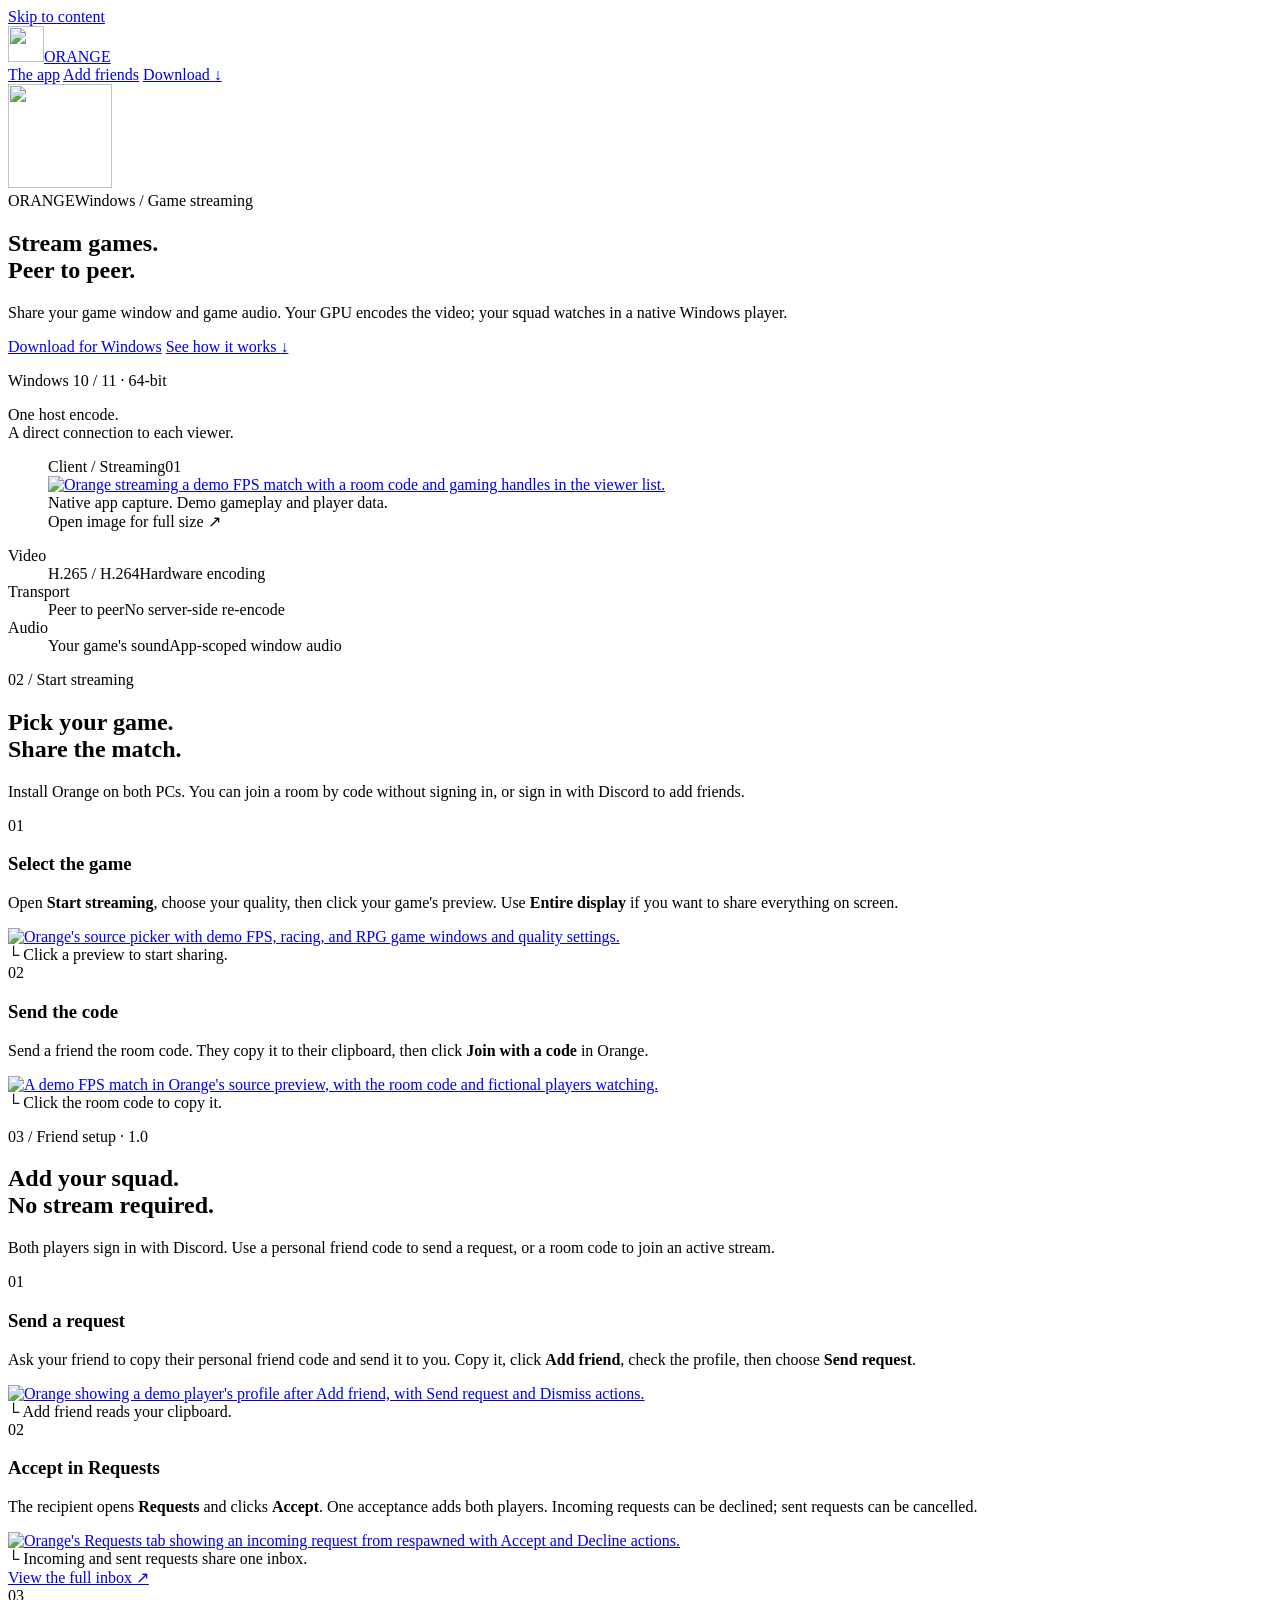
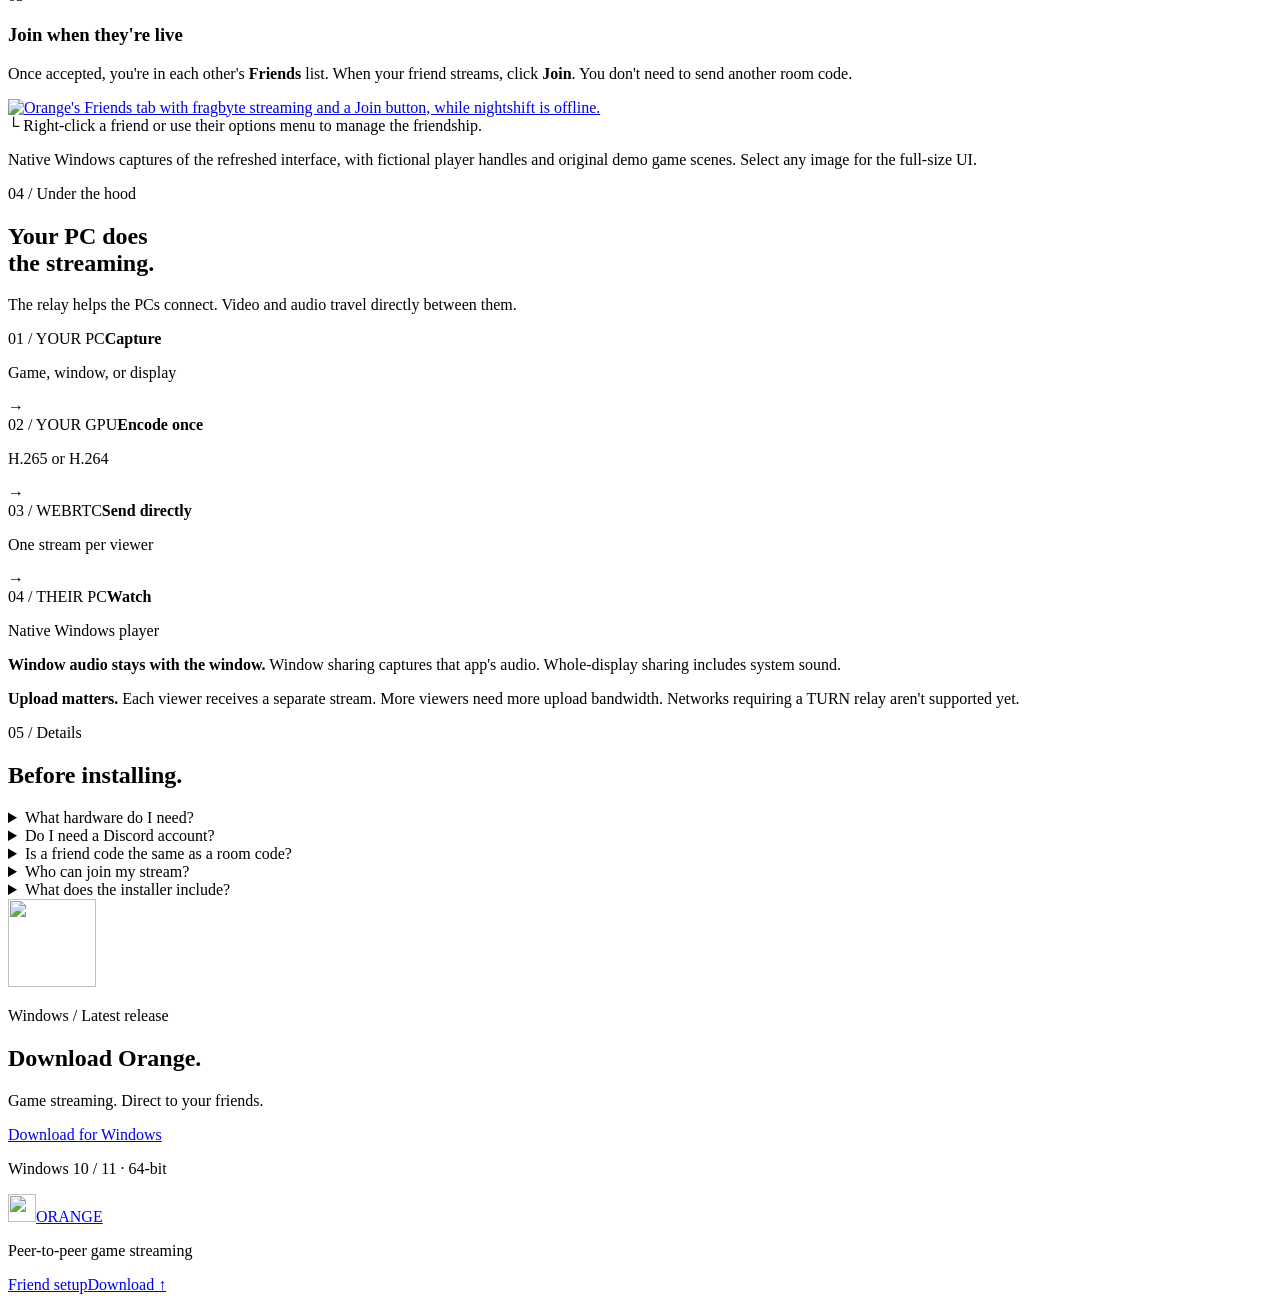
==== commit ae377464: "Refine the home screen and refresh website captures Compact and align the friend tools, expose selec" ====
--- a/website/index.html
+++ b/website/index.html
@@ -80,7 +80,7 @@
         <div class="workflow-grid">
           <article class="workflow-step">
             <div class="step-heading"><span class="step-number">01</span><h3>Send a request</h3></div>
-            <p>Ask your friend to click <strong>Copy my friend code</strong> and send it to you. Copy it, click <strong>Add friend</strong>, check the profile, then choose <strong>Send request</strong>.</p>
+            <p>Ask your friend to copy their personal friend code and send it to you. Copy it, click <strong>Add friend</strong>, check the profile, then choose <strong>Send request</strong>.</p>
             <a class="screenshot-link" href="/screenshots/add-friend.png" target="_blank" rel="noopener" aria-label="Open the friend request confirmation screenshot at full size"><img src="/screenshots/add-friend.png" width="720" height="990" loading="lazy" alt="Orange showing a demo player's profile after Add friend, with Send request and Dismiss actions."></a>
             <div class="screen-note"><span class="note-marker" aria-hidden="true">└</span> Add friend reads your clipboard.</div>
           </article>
@@ -88,16 +88,16 @@
             <div class="step-heading"><span class="step-number">02</span><h3>Accept in Requests</h3></div>
             <p>The recipient opens <strong>Requests</strong> and clicks <strong>Accept</strong>. One acceptance adds both players. Incoming requests can be declined; sent requests can be cancelled.</p>
             <a class="screenshot-link" href="/screenshots/requests-incoming.png" target="_blank" rel="noopener" aria-label="Open the incoming Requests screenshot at full size"><img src="/screenshots/requests-incoming.png" width="720" height="990" loading="lazy" alt="Orange's Requests tab showing an incoming request from respawned with Accept and Decline actions."></a>
-            <div class="screen-note"><span class="note-marker" aria-hidden="true">└</span> Pending is not an accepted friendship.<br><a class="text-link" href="/screenshots/requests.png" target="_blank" rel="noopener">View sent requests <span aria-hidden="true">↗</span></a></div>
+            <div class="screen-note"><span class="note-marker" aria-hidden="true">└</span> Incoming and sent requests share one inbox.<br><a class="text-link" href="/screenshots/requests.png" target="_blank" rel="noopener">View the full inbox <span aria-hidden="true">↗</span></a></div>
           </article>
           <article class="workflow-step">
             <div class="step-heading"><span class="step-number">03</span><h3>Join when they're live</h3></div>
             <p>Once accepted, you're in each other's <strong>Friends</strong> list. When your friend streams, click <strong>Join</strong>. You don't need to send another room code.</p>
             <a class="screenshot-link" href="/screenshots/home.png" target="_blank" rel="noopener" aria-label="Open the gaming friends list screenshot at full size"><img src="/screenshots/home.png" width="720" height="990" loading="lazy" alt="Orange's Friends tab with fragbyte streaming and a Join button, while nightshift is offline."></a>
-            <div class="screen-note"><span class="note-marker" aria-hidden="true">└</span> Accepted friendships survive app restarts.</div>
+            <div class="screen-note"><span class="note-marker" aria-hidden="true">└</span> Right-click a friend or use their options menu to manage the friendship.</div>
           </article>
         </div>
-        <p class="capture-disclosure">Native Windows app captures with fictional player handles and original demo game scenes. Select any image for the full-size UI.</p>
+        <p class="capture-disclosure">Native Windows captures of the refreshed interface, with fictional player handles and original demo game scenes. Select any image for the full-size UI.</p>
       </section>
 
       <section class="media-section" aria-labelledby="media-title">
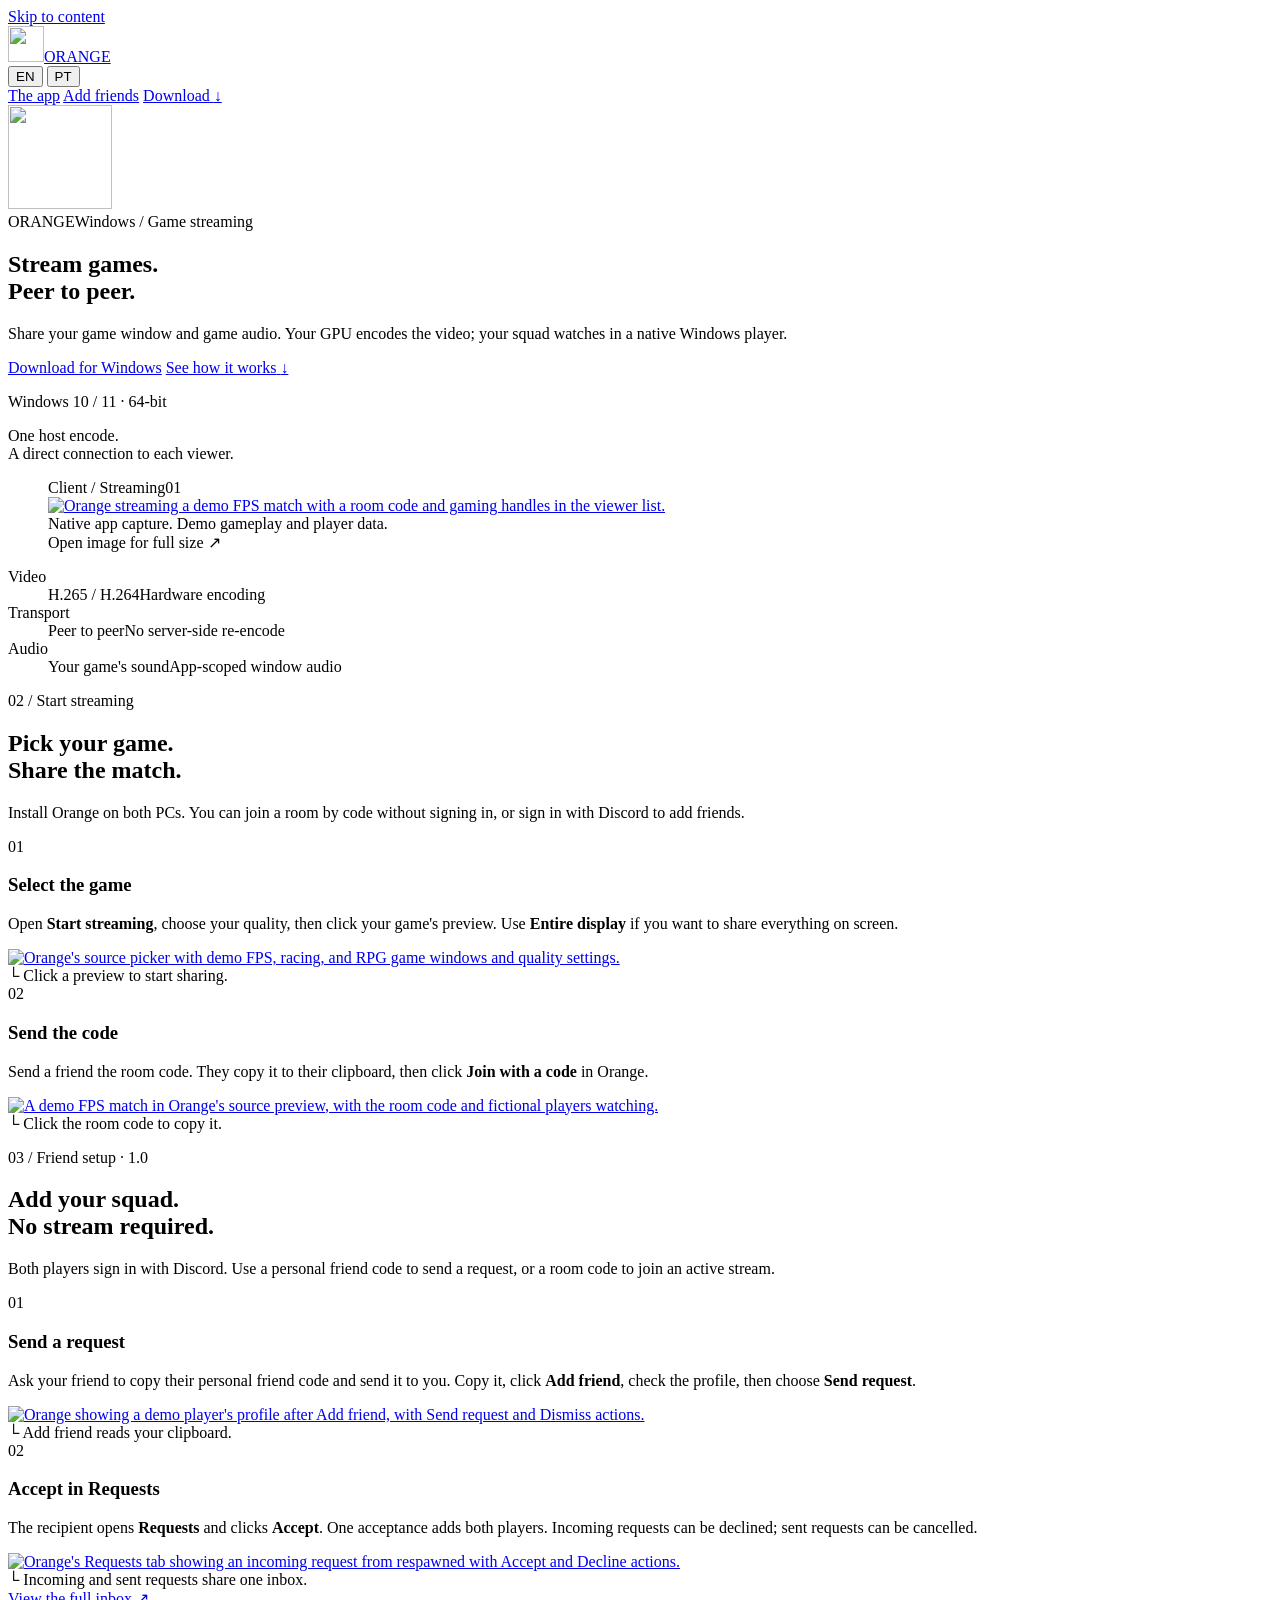
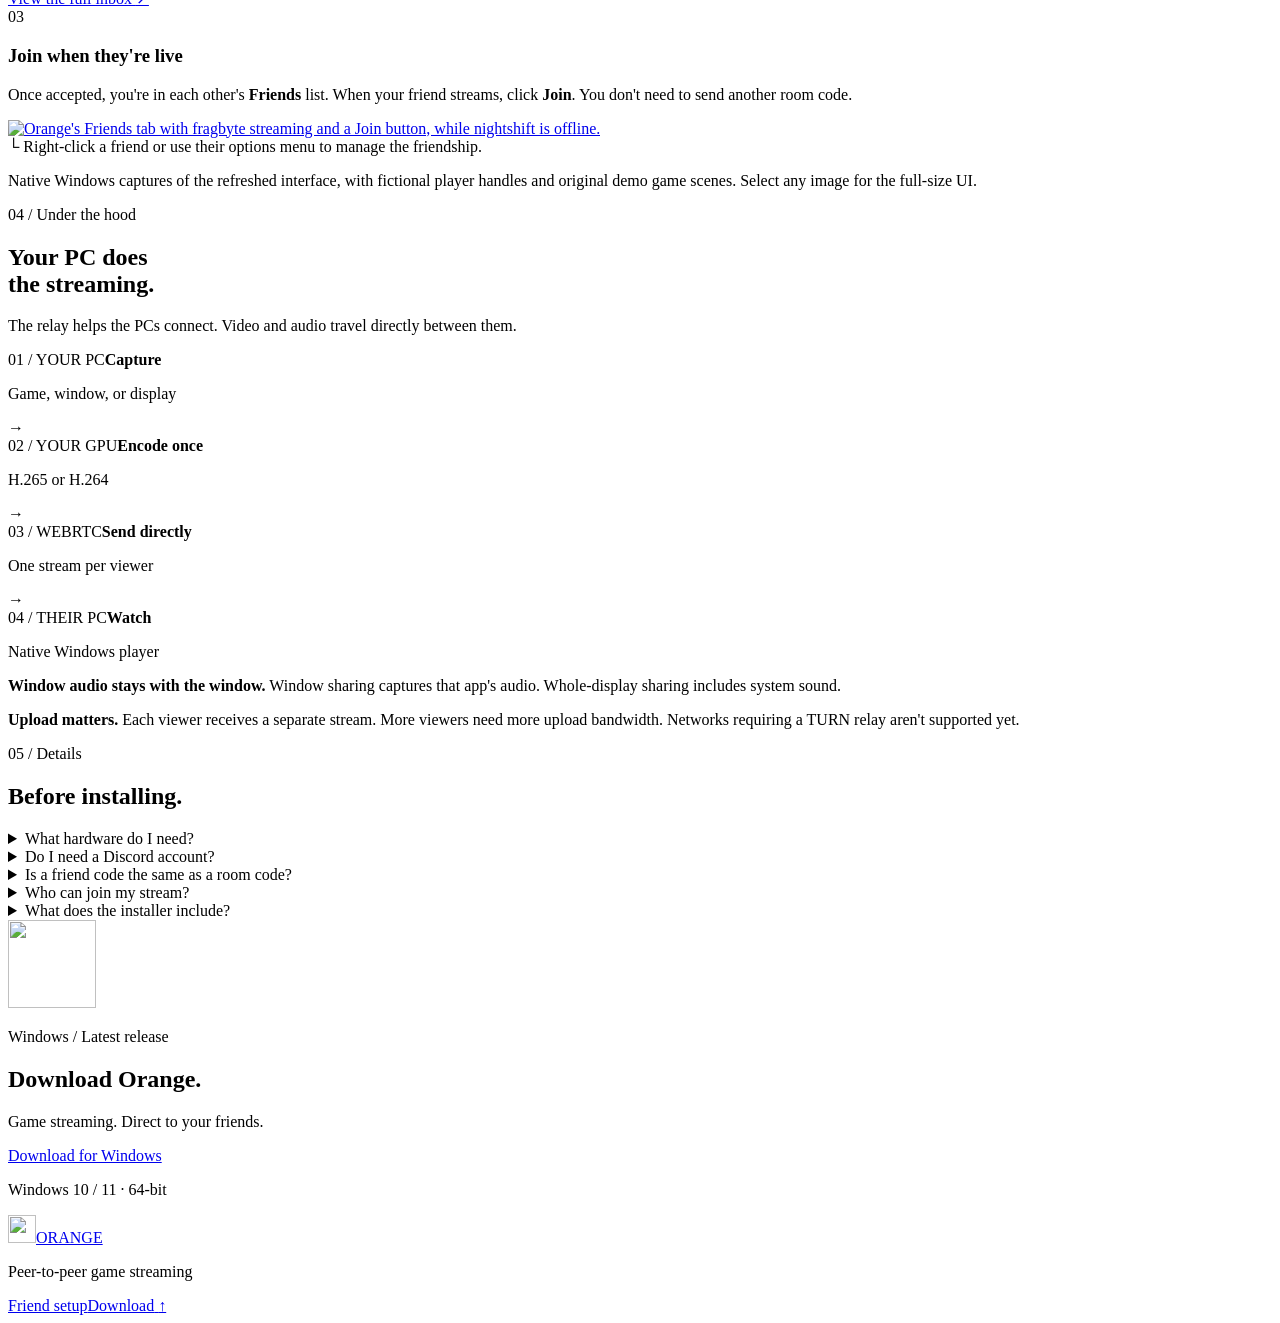
==== commit 79696d57: "Add Brazilian Portuguese to the app and website UI copy lives in a compile-checked catalog so a miss" ====
--- a/website/index.html
+++ b/website/index.html
@@ -15,124 +15,129 @@
   <link rel="icon" href="/logo.png" type="image/png">
   <link rel="preload" href="/fonts/orbitron-latin-700.woff2" as="font" type="font/woff2" crossorigin>
   <link rel="stylesheet" href="/styles.css">
+  <script src="/i18n.js" defer></script>
   <script src="/release.js" defer></script>
 </head>
 <body>
-  <a class="skip-link" href="#main">Skip to content</a>
+  <a class="skip-link" href="#main" data-i18n="nav.skip">Skip to content</a>
   <div class="page-shell">
     <header class="site-header">
-      <a class="brand" href="/" aria-label="Orange home"><img src="/logo.png" alt="" width="36" height="36"><span>ORANGE</span></a>
+      <a class="brand" href="/" data-i18n-aria="nav.home" aria-label="Orange home"><img src="/logo.png" alt="" width="36" height="36"><span>ORANGE</span></a>
       <nav aria-label="Main navigation">
-        <a class="nav-detail" href="#how-it-works">The app</a>
-        <a class="nav-detail" href="#friends">Add friends</a>
-        <a class="nav-download" href="#download">Download <span aria-hidden="true">↓</span></a>
+        <div class="lang-switch" role="group" data-i18n-aria="nav.language" aria-label="Language">
+          <button type="button" data-set-lang="en" aria-pressed="true">EN</button>
+          <button type="button" data-set-lang="pt-BR" aria-pressed="false">PT</button>
+        </div>
+        <a class="nav-detail" href="#how-it-works" data-i18n="nav.app">The app</a>
+        <a class="nav-detail" href="#friends" data-i18n="nav.friends">Add friends</a>
+        <a class="nav-download" href="#download"><span data-i18n="nav.download">Download</span> <span aria-hidden="true">↓</span></a>
       </nav>
     </header>
 
     <main id="main">
       <section class="hero" aria-labelledby="hero-title">
         <div class="hero-copy">
-          <div class="hero-identity"><img src="/logo.png" width="104" height="104" alt=""><div><span class="wordmark">ORANGE</span><span class="eyebrow">Windows / Game streaming</span></div></div>
-          <h1 id="hero-title">Stream games.<br><span>Peer to peer.</span></h1>
-          <p class="hero-description">Share your game window and game audio. Your GPU encodes the video; your squad watches in a native Windows player.</p>
+          <div class="hero-identity"><img src="/logo.png" width="104" height="104" alt=""><div><span class="wordmark">ORANGE</span><span class="eyebrow" data-i18n="hero.eyebrow">Windows / Game streaming</span></div></div>
+          <h1 id="hero-title" data-i18n-html="hero.title">Stream games.<br><span>Peer to peer.</span></h1>
+          <p class="hero-description" data-i18n="hero.description">Share your game window and game audio. Your GPU encodes the video; your squad watches in a native Windows player.</p>
           <div class="hero-actions">
-            <a class="button" data-download href="https://orangealpha0d8d5893e69a3.blob.core.windows.net/releases/orange-setup-1.0.0.exe">Download for Windows</a>
-            <a class="text-link" href="#how-it-works">See how it works <span aria-hidden="true">↓</span></a>
+            <a class="button" data-download href="https://orangealpha0d8d5893e69a3.blob.core.windows.net/releases/orange-setup-1.0.0.exe" data-i18n="hero.download">Download for Windows</a>
+            <a class="text-link" href="#how-it-works"><span data-i18n="hero.how">See how it works</span> <span aria-hidden="true">↓</span></a>
           </div>
-          <p class="fine-print">Windows 10 / 11 · 64-bit</p>
-          <div class="hero-spec"><span class="crosshair" aria-hidden="true"></span><span>One host encode.<br>A direct connection to each viewer.</span></div>
+          <p class="fine-print" data-i18n="hero.platforms">Windows 10 / 11 · 64-bit</p>
+          <div class="hero-spec"><span class="crosshair" aria-hidden="true"></span><span data-i18n-html="hero.spec">One host encode.<br>A direct connection to each viewer.</span></div>
         </div>
         <figure class="hero-capture">
-          <div class="capture-label"><span>Client / Streaming</span><span>01</span></div>
-          <a class="capture-frame" href="/screenshots/streaming.png" target="_blank" rel="noopener" aria-label="Open the Orange streaming screenshot at full size">
-            <img src="/screenshots/streaming.png" width="720" height="990" fetchpriority="high" alt="Orange streaming a demo FPS match with a room code and gaming handles in the viewer list.">
+          <div class="capture-label"><span data-i18n="hero.captureLabel">Client / Streaming</span><span>01</span></div>
+          <a class="capture-frame" href="/screenshots/streaming.png" target="_blank" rel="noopener" data-i18n-aria="hero.openShot" aria-label="Open the Orange streaming screenshot at full size">
+            <img src="/screenshots/streaming.png" width="720" height="990" fetchpriority="high" data-i18n-alt="hero.alt" alt="Orange streaming a demo FPS match with a room code and gaming handles in the viewer list.">
           </a>
-          <figcaption>Native app capture. Demo gameplay and player data.<br><span>Open image for full size <span aria-hidden="true">↗</span></span></figcaption>
+          <figcaption data-i18n-html="hero.caption">Native app capture. Demo gameplay and player data.<br><span>Open image for full size <span aria-hidden="true">↗</span></span></figcaption>
         </figure>
       </section>
 
-      <dl class="spec-strip" aria-label="Streaming features">
-        <div><dt>Video</dt><dd>H.265 / H.264<span>Hardware encoding</span></dd></div>
-        <div><dt>Transport</dt><dd>Peer to peer<span>No server-side re-encode</span></dd></div>
-        <div><dt>Audio</dt><dd>Your game's sound<span>App-scoped window audio</span></dd></div>
+      <dl class="spec-strip" data-i18n-aria="spec.label" aria-label="Streaming features">
+        <div><dt data-i18n="spec.video">Video</dt><dd data-i18n-html="spec.videoValue">H.265 / H.264<span>Hardware encoding</span></dd></div>
+        <div><dt data-i18n="spec.transport">Transport</dt><dd data-i18n-html="spec.transportValue">Peer to peer<span>No server-side re-encode</span></dd></div>
+        <div><dt data-i18n="spec.audio">Audio</dt><dd data-i18n-html="spec.audioValue">Your game's sound<span>App-scoped window audio</span></dd></div>
       </dl>
 
       <section class="workflow" id="how-it-works" aria-labelledby="workflow-title">
-        <div class="section-heading"><div><p class="eyebrow"><span>02</span> / Start streaming</p><h2 id="workflow-title">Pick your game.<br>Share the match.</h2></div><p>Install Orange on both PCs. You can join a room by code without signing in, or sign in with Discord to add friends.</p></div>
+        <div class="section-heading"><div><p class="eyebrow" data-i18n-html="workflow.eyebrow"><span>02</span> / Start streaming</p><h2 id="workflow-title" data-i18n-html="workflow.title">Pick your game.<br>Share the match.</h2></div><p data-i18n="workflow.intro">Install Orange on both PCs. You can join a room by code without signing in, or sign in with Discord to add friends.</p></div>
         <div class="workflow-grid workflow-pair">
           <article class="workflow-step">
-            <div class="step-heading"><span class="step-number">01</span><h3>Select the game</h3></div>
-            <p>Open <strong>Start streaming</strong>, choose your quality, then click your game's preview. Use <strong>Entire display</strong> if you want to share everything on screen.</p>
-            <a class="screenshot-link" href="/screenshots/pick.png" target="_blank" rel="noopener" aria-label="Open the game picker screenshot at full size"><img src="/screenshots/pick.png" width="720" height="990" loading="lazy" alt="Orange's source picker with demo FPS, racing, and RPG game windows and quality settings."></a>
-            <div class="screen-note"><span class="note-marker" aria-hidden="true">└</span> Click a preview to start sharing.</div>
+            <div class="step-heading"><span class="step-number">01</span><h3 data-i18n="workflow.step1Title">Select the game</h3></div>
+            <p data-i18n-html="workflow.step1Body">Open <strong>Start streaming</strong>, choose your quality, then click your game's preview. Use <strong>Entire display</strong> if you want to share everything on screen.</p>
+            <a class="screenshot-link" href="/screenshots/pick.png" target="_blank" rel="noopener" data-i18n-aria="workflow.step1Open" aria-label="Open the game picker screenshot at full size"><img src="/screenshots/pick.png" width="720" height="990" loading="lazy" data-i18n-alt="workflow.step1Alt" alt="Orange's source picker with demo FPS, racing, and RPG game windows and quality settings."></a>
+            <div class="screen-note"><span class="note-marker" aria-hidden="true">└</span> <span data-i18n="workflow.step1Note">Click a preview to start sharing.</span></div>
           </article>
           <article class="workflow-step">
-            <div class="step-heading"><span class="step-number">02</span><h3>Send the code</h3></div>
-            <p>Send a friend the room code. They copy it to their clipboard, then click <strong>Join with a code</strong> in Orange.</p>
-            <a class="screenshot-link" href="/screenshots/streaming.png" target="_blank" rel="noopener" aria-label="Open the streaming screen screenshot at full size"><img src="/screenshots/streaming.png" width="720" height="990" loading="lazy" alt="A demo FPS match in Orange's source preview, with the room code and fictional players watching."></a>
-            <div class="screen-note"><span class="note-marker" aria-hidden="true">└</span> Click the room code to copy it.</div>
+            <div class="step-heading"><span class="step-number">02</span><h3 data-i18n="workflow.step2Title">Send the code</h3></div>
+            <p data-i18n-html="workflow.step2Body">Send a friend the room code. They copy it to their clipboard, then click <strong>Join with a code</strong> in Orange.</p>
+            <a class="screenshot-link" href="/screenshots/streaming.png" target="_blank" rel="noopener" data-i18n-aria="workflow.step2Open" aria-label="Open the streaming screen screenshot at full size"><img src="/screenshots/streaming.png" width="720" height="990" loading="lazy" data-i18n-alt="workflow.step2Alt" alt="A demo FPS match in Orange's source preview, with the room code and fictional players watching."></a>
+            <div class="screen-note"><span class="note-marker" aria-hidden="true">└</span> <span data-i18n="workflow.step2Note">Click the room code to copy it.</span></div>
           </article>
         </div>
       </section>
 
       <section class="workflow friends-section" id="friends" aria-labelledby="friends-title">
-        <div class="section-heading"><div><p class="eyebrow"><span>03</span> / Friend setup · 1.0</p><h2 id="friends-title">Add your squad.<br>No stream required.</h2></div><p>Both players sign in with Discord. Use a personal friend code to send a request, or a room code to join an active stream.</p></div>
+        <div class="section-heading"><div><p class="eyebrow" data-i18n-html="friends.eyebrow"><span>03</span> / Friend setup · 1.0</p><h2 id="friends-title" data-i18n-html="friends.title">Add your squad.<br>No stream required.</h2></div><p data-i18n="friends.intro">Both players sign in with Discord. Use a personal friend code to send a request, or a room code to join an active stream.</p></div>
         <div class="workflow-grid">
           <article class="workflow-step">
-            <div class="step-heading"><span class="step-number">01</span><h3>Send a request</h3></div>
-            <p>Ask your friend to copy their personal friend code and send it to you. Copy it, click <strong>Add friend</strong>, check the profile, then choose <strong>Send request</strong>.</p>
-            <a class="screenshot-link" href="/screenshots/add-friend.png" target="_blank" rel="noopener" aria-label="Open the friend request confirmation screenshot at full size"><img src="/screenshots/add-friend.png" width="720" height="990" loading="lazy" alt="Orange showing a demo player's profile after Add friend, with Send request and Dismiss actions."></a>
-            <div class="screen-note"><span class="note-marker" aria-hidden="true">└</span> Add friend reads your clipboard.</div>
+            <div class="step-heading"><span class="step-number">01</span><h3 data-i18n="friends.step1Title">Send a request</h3></div>
+            <p data-i18n-html="friends.step1Body">Ask your friend to copy their personal friend code and send it to you. Copy it, click <strong>Add friend</strong>, check the profile, then choose <strong>Send request</strong>.</p>
+            <a class="screenshot-link" href="/screenshots/add-friend.png" target="_blank" rel="noopener" data-i18n-aria="friends.step1Open" aria-label="Open the friend request confirmation screenshot at full size"><img src="/screenshots/add-friend.png" width="720" height="990" loading="lazy" data-i18n-alt="friends.step1Alt" alt="Orange showing a demo player's profile after Add friend, with Send request and Dismiss actions."></a>
+            <div class="screen-note"><span class="note-marker" aria-hidden="true">└</span> <span data-i18n="friends.step1Note">Add friend reads your clipboard.</span></div>
           </article>
           <article class="workflow-step">
-            <div class="step-heading"><span class="step-number">02</span><h3>Accept in Requests</h3></div>
-            <p>The recipient opens <strong>Requests</strong> and clicks <strong>Accept</strong>. One acceptance adds both players. Incoming requests can be declined; sent requests can be cancelled.</p>
-            <a class="screenshot-link" href="/screenshots/requests-incoming.png" target="_blank" rel="noopener" aria-label="Open the incoming Requests screenshot at full size"><img src="/screenshots/requests-incoming.png" width="720" height="990" loading="lazy" alt="Orange's Requests tab showing an incoming request from respawned with Accept and Decline actions."></a>
-            <div class="screen-note"><span class="note-marker" aria-hidden="true">└</span> Incoming and sent requests share one inbox.<br><a class="text-link" href="/screenshots/requests.png" target="_blank" rel="noopener">View the full inbox <span aria-hidden="true">↗</span></a></div>
+            <div class="step-heading"><span class="step-number">02</span><h3 data-i18n="friends.step2Title">Accept in Requests</h3></div>
+            <p data-i18n-html="friends.step2Body">The recipient opens <strong>Requests</strong> and clicks <strong>Accept</strong>. One acceptance adds both players. Incoming requests can be declined; sent requests can be cancelled.</p>
+            <a class="screenshot-link" href="/screenshots/requests-incoming.png" target="_blank" rel="noopener" data-i18n-aria="friends.step2Open" aria-label="Open the incoming Requests screenshot at full size"><img src="/screenshots/requests-incoming.png" width="720" height="990" loading="lazy" data-i18n-alt="friends.step2Alt" alt="Orange's Requests tab showing an incoming request from respawned with Accept and Decline actions."></a>
+            <div class="screen-note"><span class="note-marker" aria-hidden="true">└</span> <span data-i18n-html="friends.step2Note">Incoming and sent requests share one inbox.<br><a class="text-link" href="/screenshots/requests.png" target="_blank" rel="noopener">View the full inbox <span aria-hidden="true">↗</span></a></span></div>
           </article>
           <article class="workflow-step">
-            <div class="step-heading"><span class="step-number">03</span><h3>Join when they're live</h3></div>
-            <p>Once accepted, you're in each other's <strong>Friends</strong> list. When your friend streams, click <strong>Join</strong>. You don't need to send another room code.</p>
-            <a class="screenshot-link" href="/screenshots/home.png" target="_blank" rel="noopener" aria-label="Open the gaming friends list screenshot at full size"><img src="/screenshots/home.png" width="720" height="990" loading="lazy" alt="Orange's Friends tab with fragbyte streaming and a Join button, while nightshift is offline."></a>
-            <div class="screen-note"><span class="note-marker" aria-hidden="true">└</span> Right-click a friend or use their options menu to manage the friendship.</div>
+            <div class="step-heading"><span class="step-number">03</span><h3 data-i18n="friends.step3Title">Join when they're live</h3></div>
+            <p data-i18n-html="friends.step3Body">Once accepted, you're in each other's <strong>Friends</strong> list. When your friend streams, click <strong>Join</strong>. You don't need to send another room code.</p>
+            <a class="screenshot-link" href="/screenshots/home.png" target="_blank" rel="noopener" data-i18n-aria="friends.step3Open" aria-label="Open the gaming friends list screenshot at full size"><img src="/screenshots/home.png" width="720" height="990" loading="lazy" data-i18n-alt="friends.step3Alt" alt="Orange's Friends tab with fragbyte streaming and a Join button, while nightshift is offline."></a>
+            <div class="screen-note"><span class="note-marker" aria-hidden="true">└</span> <span data-i18n="friends.step3Note">Right-click a friend or use their options menu to manage the friendship.</span></div>
           </article>
         </div>
-        <p class="capture-disclosure">Native Windows captures of the refreshed interface, with fictional player handles and original demo game scenes. Select any image for the full-size UI.</p>
+        <p class="capture-disclosure" data-i18n="friends.disclosure">Native Windows captures of the refreshed interface, with fictional player handles and original demo game scenes. Select any image for the full-size UI.</p>
       </section>
 
       <section class="media-section" aria-labelledby="media-title">
-        <div class="section-heading"><div><p class="eyebrow"><span>04</span> / Under the hood</p><h2 id="media-title">Your PC does<br>the streaming.</h2></div><p>The relay helps the PCs connect. Video and audio travel directly between them.</p></div>
-        <div class="signal-path" aria-label="Media flow: capture, hardware encode, direct connection, native player">
-          <div><span>01 / YOUR PC</span><strong>Capture</strong><p>Game, window, or display</p></div><span class="path-arrow" aria-hidden="true">→</span>
-          <div><span>02 / YOUR GPU</span><strong>Encode once</strong><p>H.265 or H.264</p></div><span class="path-arrow" aria-hidden="true">→</span>
-          <div><span>03 / WEBRTC</span><strong>Send directly</strong><p>One stream per viewer</p></div><span class="path-arrow" aria-hidden="true">→</span>
-          <div><span>04 / THEIR PC</span><strong>Watch</strong><p>Native Windows player</p></div>
+        <div class="section-heading"><div><p class="eyebrow" data-i18n-html="media.eyebrow"><span>04</span> / Under the hood</p><h2 id="media-title" data-i18n-html="media.title">Your PC does<br>the streaming.</h2></div><p data-i18n="media.intro">The relay helps the PCs connect. Video and audio travel directly between them.</p></div>
+        <div class="signal-path" data-i18n-aria="media.pathLabel" aria-label="Media flow: capture, hardware encode, direct connection, native player">
+          <div><span data-i18n="media.p1Label">01 / YOUR PC</span><strong data-i18n="media.p1Title">Capture</strong><p data-i18n="media.p1Body">Game, window, or display</p></div><span class="path-arrow" aria-hidden="true">→</span>
+          <div><span data-i18n="media.p2Label">02 / YOUR GPU</span><strong data-i18n="media.p2Title">Encode once</strong><p data-i18n="media.p2Body">H.265 or H.264</p></div><span class="path-arrow" aria-hidden="true">→</span>
+          <div><span data-i18n="media.p3Label">03 / WEBRTC</span><strong data-i18n="media.p3Title">Send directly</strong><p data-i18n="media.p3Body">One stream per viewer</p></div><span class="path-arrow" aria-hidden="true">→</span>
+          <div><span data-i18n="media.p4Label">04 / THEIR PC</span><strong data-i18n="media.p4Title">Watch</strong><p data-i18n="media.p4Body">Native Windows player</p></div>
         </div>
-        <div class="technical-notes"><p><strong>Window audio stays with the window.</strong> Window sharing captures that app's audio. Whole-display sharing includes system sound.</p><p><strong>Upload matters.</strong> Each viewer receives a separate stream. More viewers need more upload bandwidth. Networks requiring a TURN relay aren't supported yet.</p></div>
+        <div class="technical-notes"><p data-i18n-html="media.note1"><strong>Window audio stays with the window.</strong> Window sharing captures that app's audio. Whole-display sharing includes system sound.</p><p data-i18n-html="media.note2"><strong>Upload matters.</strong> Each viewer receives a separate stream. More viewers need more upload bandwidth. Networks requiring a TURN relay aren't supported yet.</p></div>
       </section>
 
       <section class="faq-section" aria-labelledby="faq-title">
-        <div><p class="eyebrow"><span>05</span> / Details</p><h2 id="faq-title">Before installing.</h2></div>
+        <div><p class="eyebrow" data-i18n-html="faq.eyebrow"><span>05</span> / Details</p><h2 id="faq-title" data-i18n="faq.title">Before installing.</h2></div>
         <div class="questions">
-          <details><summary>What hardware do I need?</summary><p>A 64-bit Windows 10 or Windows 11 PC. Sharing requires a compatible hardware H.265 or H.264 encoder. Keep your graphics drivers current; hardware and Windows version affect feature support.</p></details>
-          <details><summary>Do I need a Discord account?</summary><p>You can host and join with a room code without signing in. Both players need Discord sign-in to exchange friend requests and use the synced friends list. Orange is independent of Discord.</p></details>
-          <details><summary>Is a friend code the same as a room code?</summary><p>No. A personal friend code identifies a player so you can send them a request. A room code joins an active stream. Use <strong>Add friend</strong> for the first and <strong>Join with a code</strong> for the second.</p></details>
-          <details><summary>Who can join my stream?</summary><p>Anyone who has your room code can join and can pass it on. The friends list controls who can discover your stream; it doesn't restrict access to people with the code.</p></details>
-          <details><summary>What does the installer include?</summary><p>The Windows app and its media runtime. It installs for your user and creates a Start menu shortcut. Download buttons on this site link directly to Orange's Azure release storage.</p></details>
+          <details><summary data-i18n="faq.q1">What hardware do I need?</summary><p data-i18n="faq.a1">A 64-bit Windows 10 or Windows 11 PC. Sharing requires a compatible hardware H.265 or H.264 encoder. Keep your graphics drivers current; hardware and Windows version affect feature support.</p></details>
+          <details><summary data-i18n="faq.q2">Do I need a Discord account?</summary><p data-i18n="faq.a2">You can host and join with a room code without signing in. Both players need Discord sign-in to exchange friend requests and use the synced friends list. Orange is independent of Discord.</p></details>
+          <details><summary data-i18n="faq.q3">Is a friend code the same as a room code?</summary><p data-i18n-html="faq.a3">No. A personal friend code identifies a player so you can send them a request. A room code joins an active stream. Use <strong>Add friend</strong> for the first and <strong>Join with a code</strong> for the second.</p></details>
+          <details><summary data-i18n="faq.q4">Who can join my stream?</summary><p data-i18n="faq.a4">Anyone who has your room code can join and can pass it on. The friends list controls who can discover your stream; it doesn't restrict access to people with the code.</p></details>
+          <details><summary data-i18n="faq.q5">What does the installer include?</summary><p data-i18n="faq.a5">The Windows app and its media runtime. It installs for your user and creates a Start menu shortcut. Download buttons on this site link directly to Orange's Azure release storage.</p></details>
         </div>
       </section>
 
       <section class="download-section" id="download" aria-labelledby="download-title">
-        <div class="download-copy"><img src="/logo.png" width="88" height="88" alt=""><div><p class="eyebrow">Windows / Latest release</p><h2 id="download-title">Download Orange.</h2><p>Game streaming. Direct to your friends.</p></div></div>
+        <div class="download-copy"><img src="/logo.png" width="88" height="88" alt=""><div><p class="eyebrow" data-i18n="download.eyebrow">Windows / Latest release</p><h2 id="download-title" data-i18n="download.title">Download Orange.</h2><p data-i18n="download.blurb">Game streaming. Direct to your friends.</p></div></div>
         <div class="download-action">
-          <a class="button" data-download href="https://orangealpha0d8d5893e69a3.blob.core.windows.net/releases/orange-setup-1.0.0.exe">Download for Windows</a>
-          <p id="release-status" class="fine-print" role="status">Windows 10 / 11 · 64-bit</p>
+          <a class="button" data-download href="https://orangealpha0d8d5893e69a3.blob.core.windows.net/releases/orange-setup-1.0.0.exe" data-i18n="download.button">Download for Windows</a>
+          <p id="release-status" class="fine-print" role="status" data-i18n="download.platforms">Windows 10 / 11 · 64-bit</p>
           <p id="release-notes" class="release-notes"></p>
-          <noscript><p class="fine-print">JavaScript is off. These buttons download version <span data-fallback-version>1.0.0</span>, current when this page was published.</p></noscript>
+          <noscript><p class="fine-print" data-i18n-html="download.noscript">JavaScript is off. These buttons download version <span data-fallback-version>1.0.0</span>, current when this page was published.</p></noscript>
         </div>
       </section>
     </main>
-    <footer class="site-footer"><a class="brand" href="/" aria-label="Orange home"><img src="/logo.png" width="28" height="28" alt=""><span>ORANGE</span></a><p>Peer-to-peer game streaming</p><div><a href="#friends">Friend setup</a><a href="#download">Download <span aria-hidden="true">↑</span></a></div></footer>
+    <footer class="site-footer"><a class="brand" href="/" data-i18n-aria="nav.home" aria-label="Orange home"><img src="/logo.png" width="28" height="28" alt=""><span>ORANGE</span></a><p data-i18n="footer.tagline">Peer-to-peer game streaming</p><div><a href="#friends" data-i18n="footer.setup">Friend setup</a><a href="#download"><span data-i18n="footer.download">Download</span> <span aria-hidden="true">↑</span></a></div></footer>
   </div>
 </body>
 </html>
